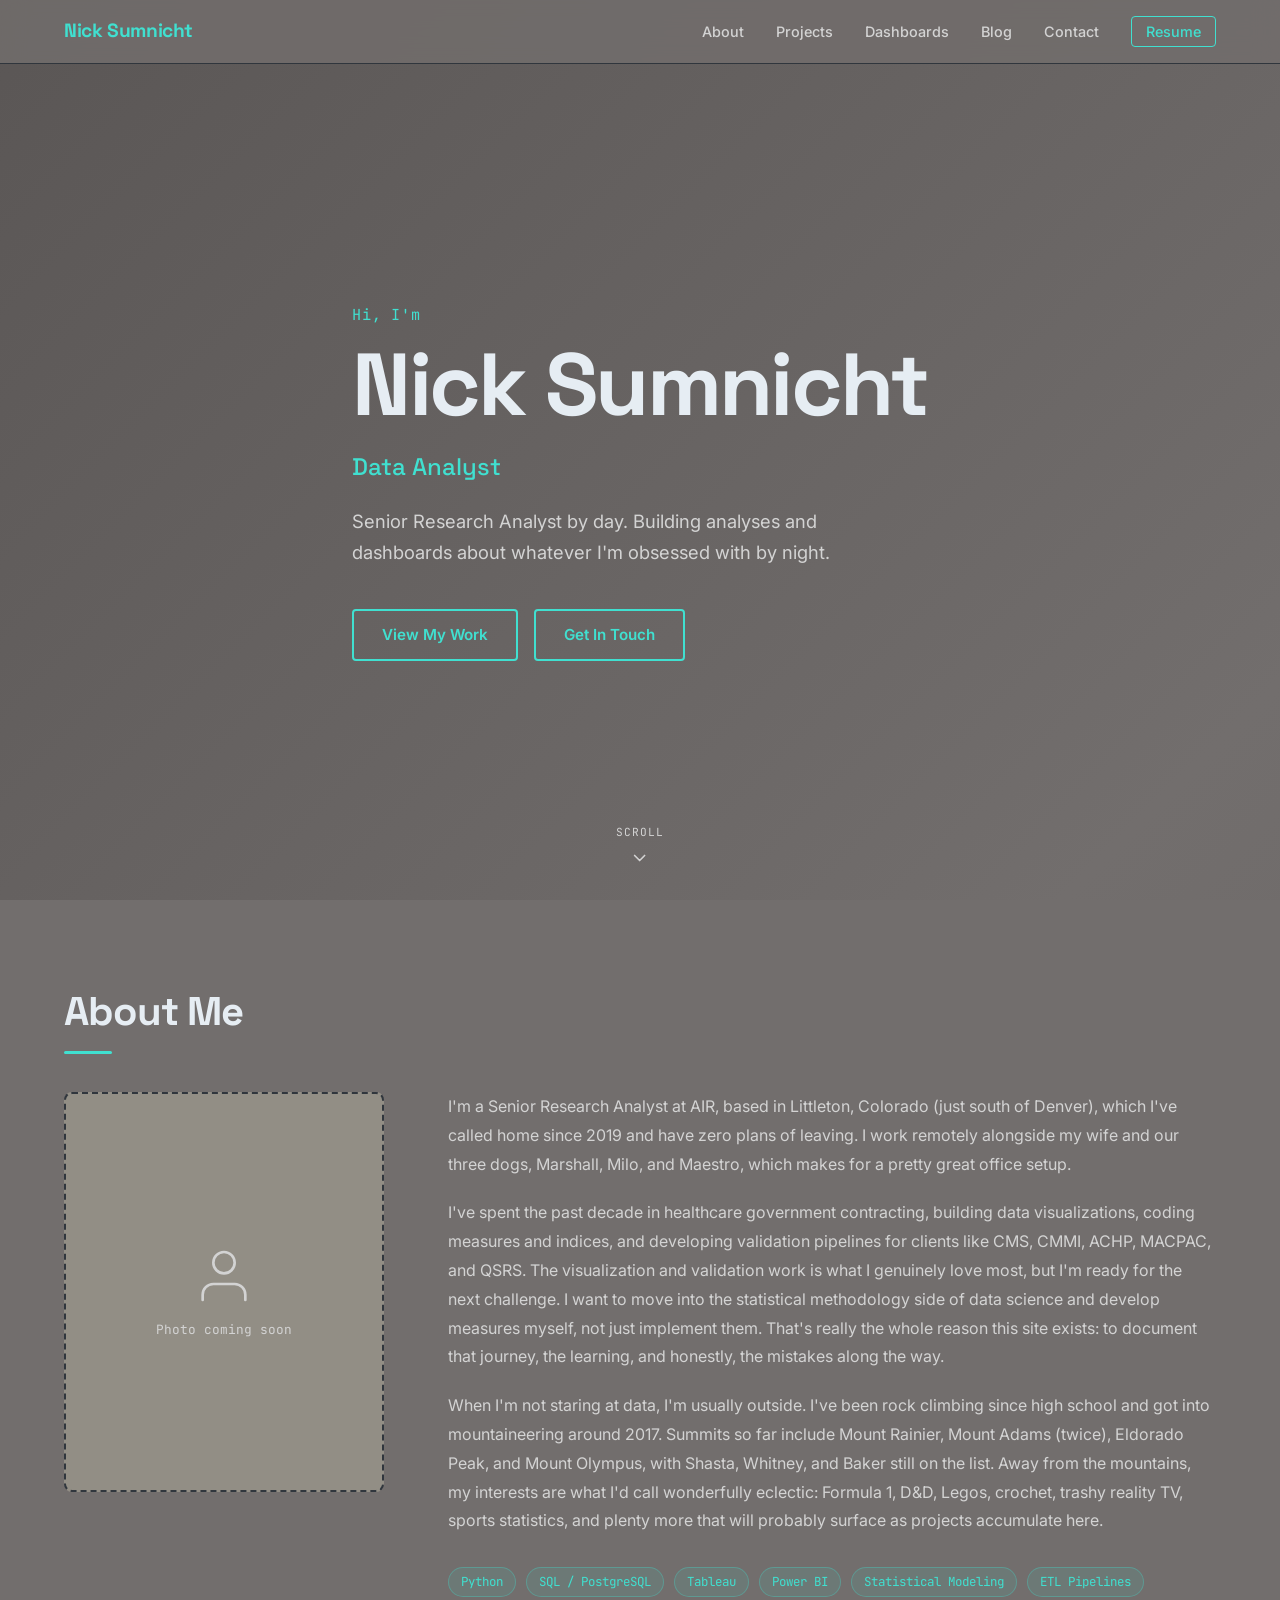
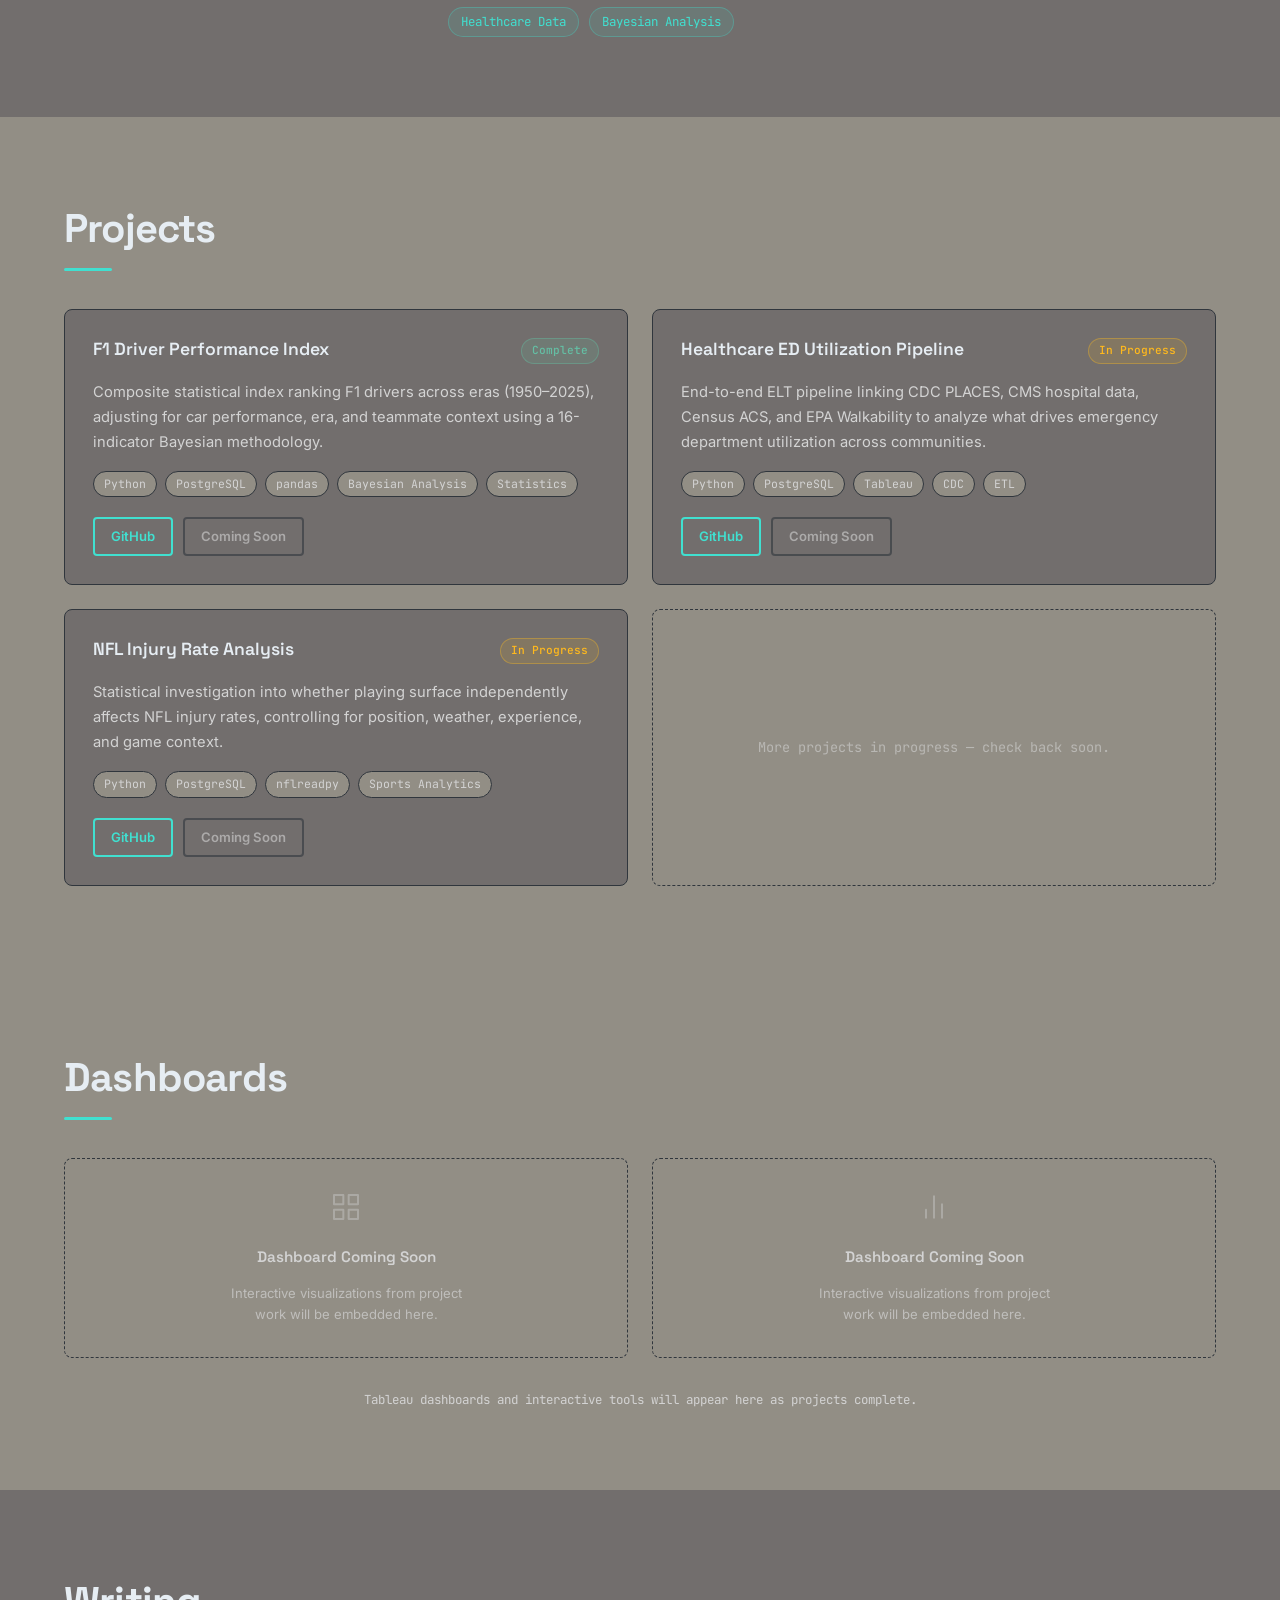
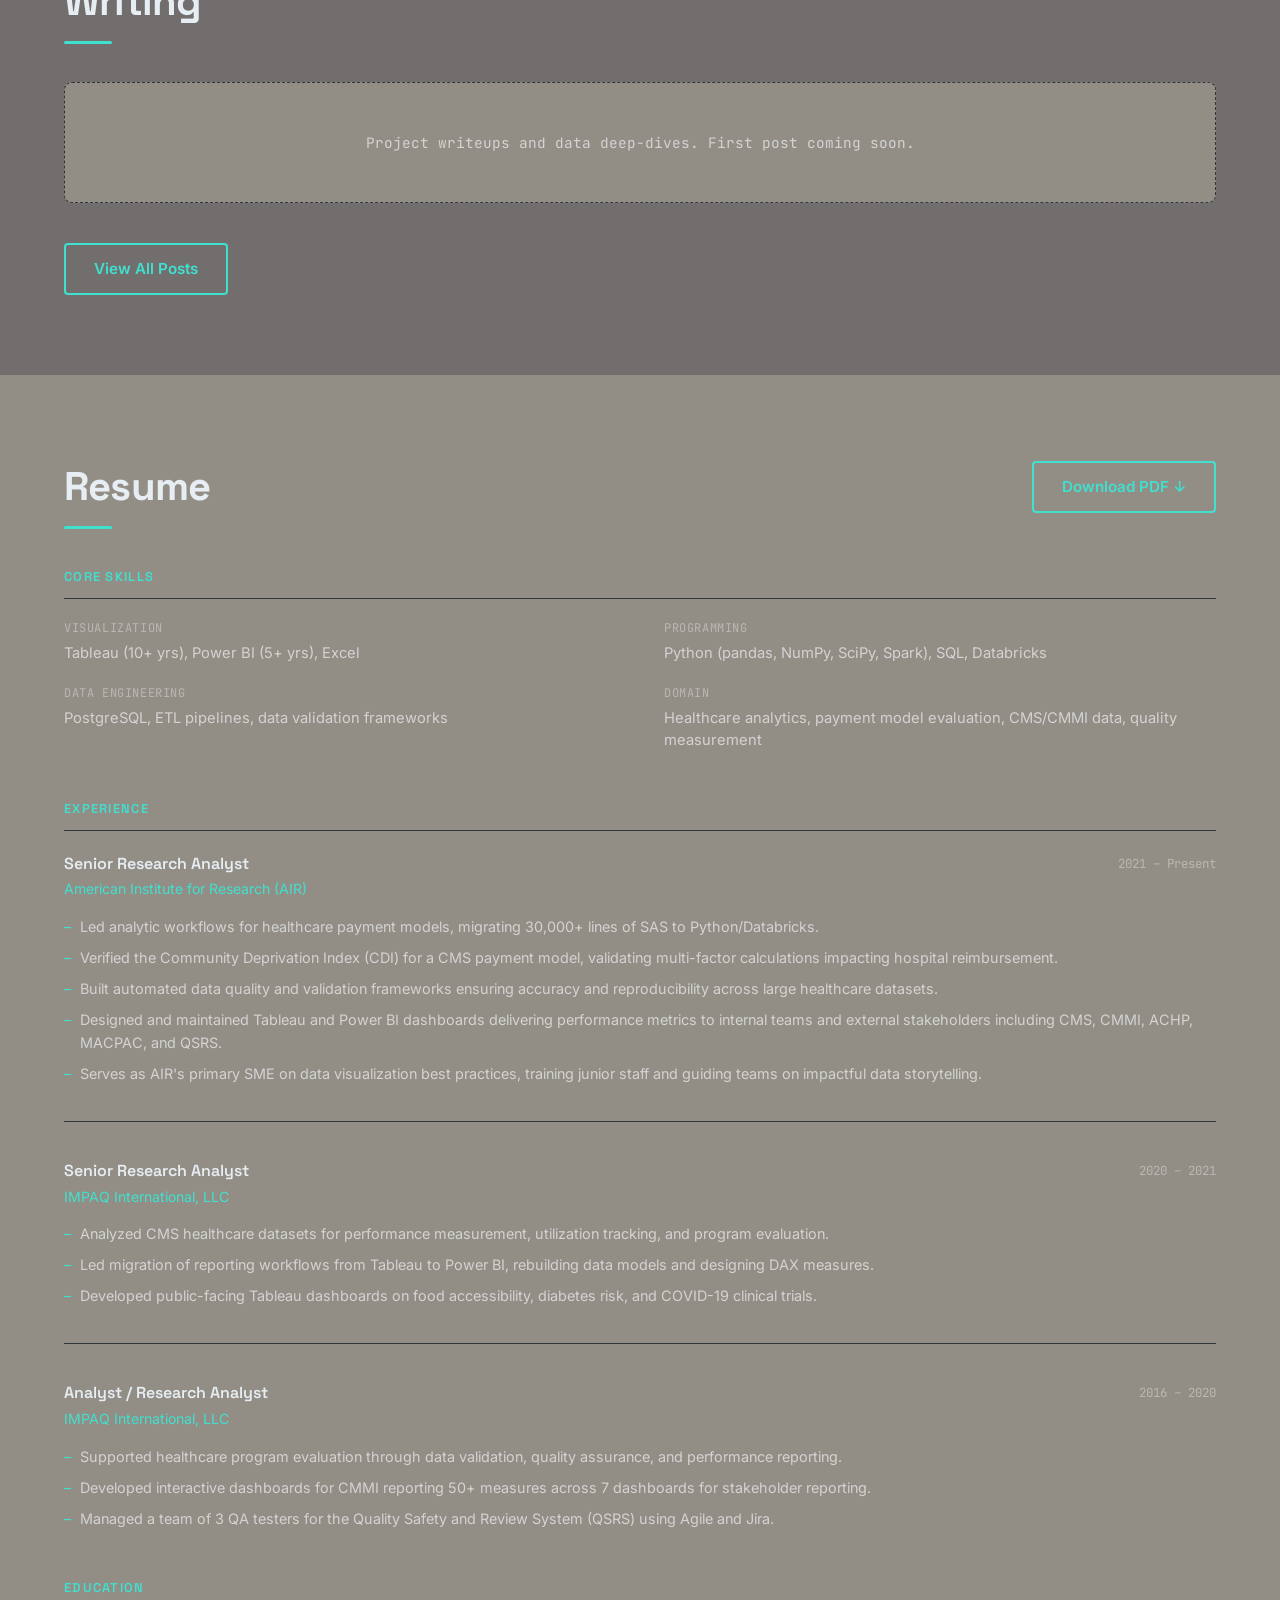
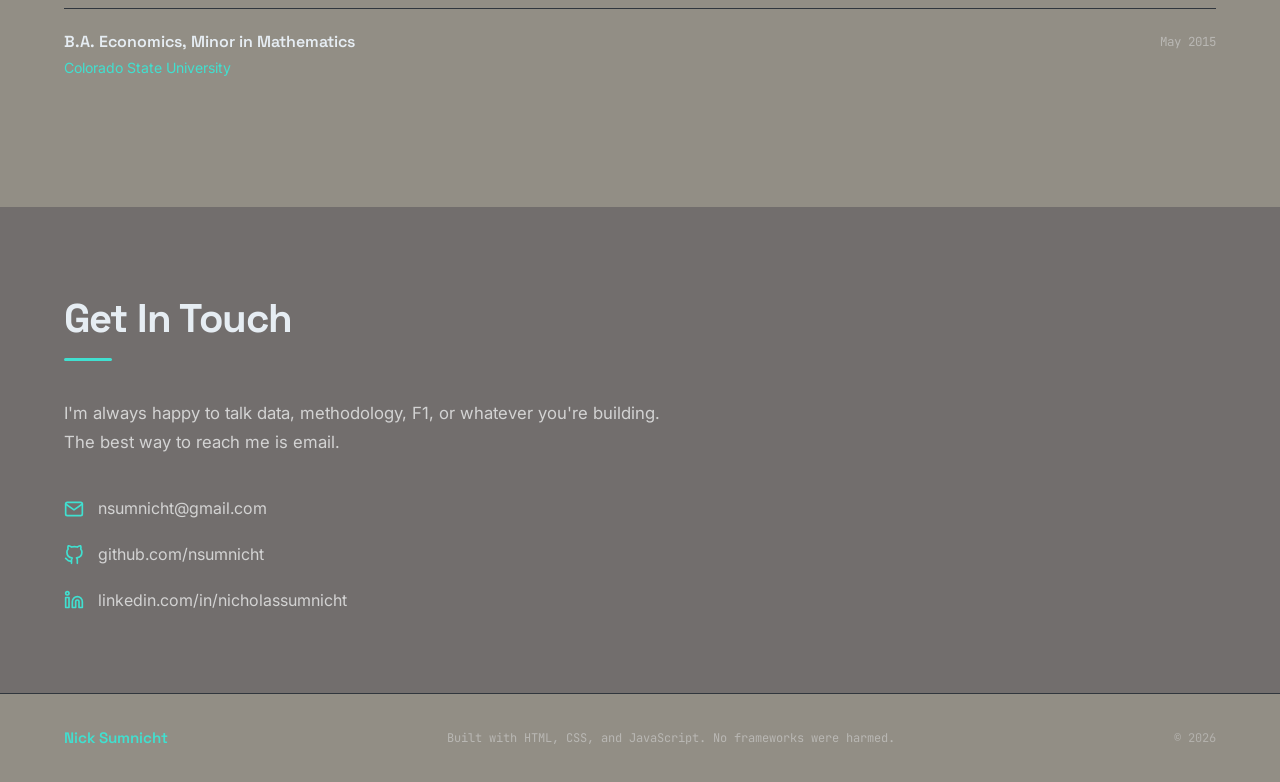
==== index.html @ 5ac9f302 "feat: initial portfolio site launch Full portfolio site with nav, hero, about, projects, dashboards," ====
<!DOCTYPE html>
<html lang="en">
<head>
  <meta charset="UTF-8" />
  <meta name="viewport" content="width=device-width, initial-scale=1.0" />
  <meta name="description" content="Nick Sumnicht — Senior Research Analyst and data enthusiast. Building analyses and dashboards about healthcare, sports, and whatever comes next." />
  <title>Nick Sumnicht</title>
  <link rel="stylesheet" href="css/style.css" />
</head>
<body>

  <!-- ============================================================
       NAVIGATION
       Fixed to the top of the screen. Stays visible as you scroll.
       On mobile, the links collapse into a hamburger menu.
       ============================================================ -->
  <nav class="nav" role="navigation" aria-label="Main navigation">
    <div class="nav__inner">

      <!-- Logo: your name, links back to top of page -->
      <a href="#" class="nav__logo">Nick Sumnicht</a>

      <!-- Desktop links (hidden on mobile, see style.css) -->
      <ul class="nav__links">
        <li><a href="#about">About</a></li>
        <li><a href="#projects">Projects</a></li>
        <li><a href="#dashboards">Dashboards</a></li>
        <li><a href="#blog">Blog</a></li>
        <li><a href="#contact">Contact</a></li>
        <li><a href="#resume" class="nav__resume-btn">Resume</a></li>
      </ul>

      <!-- Hamburger button (visible on mobile only) -->
      <button class="nav__hamburger" aria-label="Toggle menu" aria-expanded="false">
        <span></span>
        <span></span>
        <span></span>
      </button>

    </div>
  </nav>

  <!-- Mobile menu drawer (toggled by JS) -->
  <div class="nav__mobile-menu" role="menu">
    <a href="#about">About</a>
    <a href="#projects">Projects</a>
    <a href="#dashboards">Dashboards</a>
    <a href="#blog">Blog</a>
    <a href="#contact">Contact</a>
    <a href="#resume">Resume</a>
  </div>

  <!-- ============================================================
       MAIN CONTENT
       Sections will be added here one at a time after nav review.
       ============================================================ -->
  <main>

    <!-- ============================================================
         HERO SECTION
         Full viewport height. Animated gradient background.
         Name, title, tagline, two CTA buttons, scroll indicator.
         ============================================================ -->
    <section class="hero" id="hero">
      <div class="hero__bg-animation"></div>

      <div class="container hero__content">

        <!-- Eyebrow: small label above the name -->
        <p class="hero__eyebrow">Hi, I'm</p>

        <!-- Name -->
        <h1 class="hero__name">Nick Sumnicht</h1>

        <!-- Title -->
        <p class="hero__title">Data Analyst</p>

        <!-- Tagline -->
        <p class="hero__tagline">
          Senior Research Analyst by day. Building analyses and dashboards
          about whatever I'm obsessed with by night.
        </p>

        <!-- CTA Buttons -->
        <div class="hero__ctas">
          <a href="#projects" class="btn btn--primary">View My Work</a>
          <a href="#contact" class="btn btn--outline">Get In Touch</a>
        </div>

      </div>

      <!-- Scroll indicator: bouncing arrow at the bottom -->
      <a href="#about" class="hero__scroll-indicator" aria-label="Scroll to about section">
        <span class="hero__scroll-text">scroll</span>
        <svg xmlns="http://www.w3.org/2000/svg" width="20" height="20" viewBox="0 0 24 24"
             fill="none" stroke="currentColor" stroke-width="2"
             stroke-linecap="round" stroke-linejoin="round">
          <polyline points="6 9 12 15 18 9"></polyline>
        </svg>
      </a>
    </section>

    <!-- ============================================================
         ABOUT SECTION
         Two columns: photo left, text right.
         Stacks to single column on mobile.
         ============================================================ -->
    <section class="about" id="about">
      <div class="container">

        <h2 class="section-title fade-in">About Me</h2>

        <div class="about__grid">

          <!-- Photo: placeholder until real photo is provided -->
          <div class="about__photo-wrapper fade-in">
            <div class="about__photo-placeholder">
              <svg xmlns="http://www.w3.org/2000/svg" width="64" height="64" viewBox="0 0 24 24"
                   fill="none" stroke="currentColor" stroke-width="1" stroke-linecap="round" stroke-linejoin="round">
                <path d="M20 21v-2a4 4 0 0 0-4-4H8a4 4 0 0 0-4 4v2"></path>
                <circle cx="12" cy="7" r="4"></circle>
              </svg>
              <p>Photo coming soon</p>
            </div>
          </div>

          <!-- Text content -->
          <div class="about__text fade-in">
            <p>
              I'm a Senior Research Analyst at AIR, based in Littleton, Colorado (just south of Denver), which I've called home since 2019 and have zero plans of leaving. I work remotely alongside my wife and our three dogs, Marshall, Milo, and Maestro, which makes for a pretty great office setup.
            </p>
            <p>
              I've spent the past decade in healthcare government contracting, building data visualizations, coding measures and indices, and developing validation pipelines for clients like CMS, CMMI, ACHP, MACPAC, and QSRS. The visualization and validation work is what I genuinely love most, but I'm ready for the next challenge. I want to move into the statistical methodology side of data science and develop measures myself, not just implement them. That's really the whole reason this site exists: to document that journey, the learning, and honestly, the mistakes along the way.
            </p>
            <p>
              When I'm not staring at data, I'm usually outside. I've been rock climbing since high school and got into mountaineering around 2017. Summits so far include Mount Rainier, Mount Adams (twice), Eldorado Peak, and Mount Olympus, with Shasta, Whitney, and Baker still on the list. Away from the mountains, my interests are what I'd call wonderfully eclectic: Formula 1, D&amp;D, Legos, crochet, trashy reality TV, sports statistics, and plenty more that will probably surface as projects accumulate here.
            </p>

            <!-- Skill tags -->
            <div class="about__skills">
              <span class="skill-tag">Python</span>
              <span class="skill-tag">SQL / PostgreSQL</span>
              <span class="skill-tag">Tableau</span>
              <span class="skill-tag">Power BI</span>
              <span class="skill-tag">Statistical Modeling</span>
              <span class="skill-tag">ETL Pipelines</span>
              <span class="skill-tag">Healthcare Data</span>
              <span class="skill-tag">Bayesian Analysis</span>
            </div>
          </div>

        </div>
      </div>
    </section>

    <!-- ============================================================
         PROJECTS SECTION
         Card grid of current projects. Add new cards here as
         projects are completed. Status badge colors are controlled
         in style.css under .badge--complete and .badge--progress.
         ============================================================ -->
    <section class="projects" id="projects">
      <div class="container">

        <h2 class="section-title fade-in">Projects</h2>

        <div class="projects__grid">

          <!-- F1 Driver Performance Index -->
          <article class="project-card fade-in">
            <div class="project-card__header">
              <h3 class="project-card__title">F1 Driver Performance Index</h3>
              <span class="badge badge--complete">Complete</span>
            </div>
            <p class="project-card__desc">
              <!-- TODO: update this description -->
              Composite statistical index ranking F1 drivers across eras (1950–2025), adjusting for car performance, era, and teammate context using a 16-indicator Bayesian methodology.
            </p>
            <div class="project-card__tags">
              <span class="tag">Python</span>
              <span class="tag">PostgreSQL</span>
              <span class="tag">pandas</span>
              <span class="tag">Bayesian Analysis</span>
              <span class="tag">Statistics</span>
            </div>
            <div class="project-card__actions">
              <a href="https://github.com/nsumnicht" class="btn btn--outline btn--sm" target="_blank" rel="noopener">GitHub</a>
              <a href="#" class="btn btn--outline btn--sm btn--disabled">Coming Soon</a>
            </div>
          </article>

          <!-- Healthcare ED Utilization Pipeline -->
          <article class="project-card fade-in">
            <div class="project-card__header">
              <h3 class="project-card__title">Healthcare ED Utilization Pipeline</h3>
              <span class="badge badge--progress">In Progress</span>
            </div>
            <p class="project-card__desc">
              <!-- TODO: update this description -->
              End-to-end ELT pipeline linking CDC PLACES, CMS hospital data, Census ACS, and EPA Walkability to analyze what drives emergency department utilization across communities.
            </p>
            <div class="project-card__tags">
              <span class="tag">Python</span>
              <span class="tag">PostgreSQL</span>
              <span class="tag">Tableau</span>
              <span class="tag">CDC</span>
              <span class="tag">ETL</span>
            </div>
            <div class="project-card__actions">
              <a href="https://github.com/nsumnicht" class="btn btn--outline btn--sm" target="_blank" rel="noopener">GitHub</a>
              <a href="#" class="btn btn--outline btn--sm btn--disabled">Coming Soon</a>
            </div>
          </article>

          <!-- NFL Injury Rate Analysis -->
          <article class="project-card fade-in">
            <div class="project-card__header">
              <h3 class="project-card__title">NFL Injury Rate Analysis</h3>
              <span class="badge badge--progress">In Progress</span>
            </div>
            <p class="project-card__desc">
              <!-- TODO: update this description -->
              Statistical investigation into whether playing surface independently affects NFL injury rates, controlling for position, weather, experience, and game context.
            </p>
            <div class="project-card__tags">
              <span class="tag">Python</span>
              <span class="tag">PostgreSQL</span>
              <span class="tag">nflreadpy</span>
              <span class="tag">Sports Analytics</span>
            </div>
            <div class="project-card__actions">
              <a href="https://github.com/nsumnicht" class="btn btn--outline btn--sm" target="_blank" rel="noopener">GitHub</a>
              <a href="#" class="btn btn--outline btn--sm btn--disabled">Coming Soon</a>
            </div>
          </article>

          <!-- More coming soon placeholder -->
          <article class="project-card project-card--placeholder fade-in">
            <p class="project-card__placeholder-text">More projects in progress — check back soon.</p>
          </article>

        </div>
      </div>
    </section>

    <!-- ============================================================
         DASHBOARDS SECTION
         Placeholder grid for Tableau / Dash embeds. See the
         portfolio-builder command for Tableau vs Dash embed notes
         before adding any live embed code here.
         ============================================================ -->
    <section class="dashboards" id="dashboards">
      <div class="container">

        <h2 class="section-title fade-in">Dashboards</h2>

        <div class="dashboards__grid">

          <!-- Placeholder card 1 -->
          <div class="dashboard-card dashboard-card--placeholder fade-in">
            <div class="dashboard-card__icon">
              <svg xmlns="http://www.w3.org/2000/svg" width="32" height="32" viewBox="0 0 24 24"
                   fill="none" stroke="currentColor" stroke-width="1.5"
                   stroke-linecap="round" stroke-linejoin="round">
                <rect x="3" y="3" width="7" height="7"></rect>
                <rect x="14" y="3" width="7" height="7"></rect>
                <rect x="3" y="14" width="7" height="7"></rect>
                <rect x="14" y="14" width="7" height="7"></rect>
              </svg>
            </div>
            <p class="dashboard-card__title">Dashboard Coming Soon</p>
            <p class="dashboard-card__desc">Interactive visualizations from project work will be embedded here.</p>
          </div>

          <!-- Placeholder card 2 -->
          <div class="dashboard-card dashboard-card--placeholder fade-in">
            <div class="dashboard-card__icon">
              <svg xmlns="http://www.w3.org/2000/svg" width="32" height="32" viewBox="0 0 24 24"
                   fill="none" stroke="currentColor" stroke-width="1.5"
                   stroke-linecap="round" stroke-linejoin="round">
                <line x1="18" y1="20" x2="18" y2="10"></line>
                <line x1="12" y1="20" x2="12" y2="4"></line>
                <line x1="6" y1="20" x2="6" y2="14"></line>
              </svg>
            </div>
            <p class="dashboard-card__title">Dashboard Coming Soon</p>
            <p class="dashboard-card__desc">Interactive visualizations from project work will be embedded here.</p>
          </div>

        </div>

        <p class="dashboards__note fade-in">
          Tableau dashboards and interactive tools will appear here as projects complete.
        </p>

      </div>
    </section>

    <!-- ============================================================
         BLOG SECTION
         Preview of 3 most recent posts. Full listing lives in
         blog.html. Add new post preview cards here and in blog.html
         when a new post is published.
         ============================================================ -->
    <section class="blog" id="blog">
      <div class="container">

        <h2 class="section-title fade-in">Writing</h2>

        <!-- No posts yet: coming soon state -->
        <div class="blog__coming-soon fade-in">
          <p class="blog__coming-soon-text">
            Project writeups and data deep-dives. First post coming soon.
          </p>
        </div>

        <!-- TODO: when posts exist, replace the coming-soon block above
             with a .blog__grid of .blog-card elements (see blog.html for structure) -->

        <div class="blog__footer fade-in">
          <a href="blog.html" class="btn btn--outline">View All Posts</a>
        </div>

      </div>
    </section>

    <!-- ============================================================
         RESUME SECTION
         HTML summary of resume for quick scanning. Full PDF lives at
         assets/resume/nick_sumnicht_resume.pdf — drop it there to
         activate the download button.
         ============================================================ -->
    <section class="resume" id="resume">
      <div class="container">

        <div class="resume__header fade-in">
          <h2 class="section-title">Resume</h2>
          <a href="assets/resume/nick_sumnicht_resume.pdf" class="btn btn--outline" target="_blank" rel="noopener">
            Download PDF ↓
          </a>
        </div>

        <!-- Skills -->
        <div class="resume__block fade-in">
          <h3 class="resume__block-title">Core Skills</h3>
          <div class="resume__skills-grid">
            <div class="resume__skill-group">
              <p class="resume__skill-label">Visualization</p>
              <p class="resume__skill-value">Tableau (10+ yrs), Power BI (5+ yrs), Excel</p>
            </div>
            <div class="resume__skill-group">
              <p class="resume__skill-label">Programming</p>
              <p class="resume__skill-value">Python (pandas, NumPy, SciPy, Spark), SQL, Databricks</p>
            </div>
            <div class="resume__skill-group">
              <p class="resume__skill-label">Data Engineering</p>
              <p class="resume__skill-value">PostgreSQL, ETL pipelines, data validation frameworks</p>
            </div>
            <div class="resume__skill-group">
              <p class="resume__skill-label">Domain</p>
              <p class="resume__skill-value">Healthcare analytics, payment model evaluation, CMS/CMMI data, quality measurement</p>
            </div>
          </div>
        </div>

        <!-- Experience -->
        <div class="resume__block fade-in">
          <h3 class="resume__block-title">Experience</h3>

          <div class="resume__job">
            <div class="resume__job-header">
              <div>
                <p class="resume__job-title">Senior Research Analyst</p>
                <p class="resume__job-company">American Institute for Research (AIR)</p>
              </div>
              <span class="resume__job-date">2021 – Present</span>
            </div>
            <ul class="resume__job-bullets">
              <li>Led analytic workflows for healthcare payment models, migrating 30,000+ lines of SAS to Python/Databricks.</li>
              <li>Verified the Community Deprivation Index (CDI) for a CMS payment model, validating multi-factor calculations impacting hospital reimbursement.</li>
              <li>Built automated data quality and validation frameworks ensuring accuracy and reproducibility across large healthcare datasets.</li>
              <li>Designed and maintained Tableau and Power BI dashboards delivering performance metrics to internal teams and external stakeholders including CMS, CMMI, ACHP, MACPAC, and QSRS.</li>
              <li>Serves as AIR's primary SME on data visualization best practices, training junior staff and guiding teams on impactful data storytelling.</li>
            </ul>
          </div>

          <div class="resume__job">
            <div class="resume__job-header">
              <div>
                <p class="resume__job-title">Senior Research Analyst</p>
                <p class="resume__job-company">IMPAQ International, LLC</p>
              </div>
              <span class="resume__job-date">2020 – 2021</span>
            </div>
            <ul class="resume__job-bullets">
              <li>Analyzed CMS healthcare datasets for performance measurement, utilization tracking, and program evaluation.</li>
              <li>Led migration of reporting workflows from Tableau to Power BI, rebuilding data models and designing DAX measures.</li>
              <li>Developed public-facing Tableau dashboards on food accessibility, diabetes risk, and COVID-19 clinical trials.</li>
            </ul>
          </div>

          <div class="resume__job">
            <div class="resume__job-header">
              <div>
                <p class="resume__job-title">Analyst / Research Analyst</p>
                <p class="resume__job-company">IMPAQ International, LLC</p>
              </div>
              <span class="resume__job-date">2016 – 2020</span>
            </div>
            <ul class="resume__job-bullets">
              <li>Supported healthcare program evaluation through data validation, quality assurance, and performance reporting.</li>
              <li>Developed interactive dashboards for CMMI reporting 50+ measures across 7 dashboards for stakeholder reporting.</li>
              <li>Managed a team of 3 QA testers for the Quality Safety and Review System (QSRS) using Agile and Jira.</li>
            </ul>
          </div>

        </div>

        <!-- Education -->
        <div class="resume__block fade-in">
          <h3 class="resume__block-title">Education</h3>
          <div class="resume__job-header">
            <div>
              <p class="resume__job-title">B.A. Economics, Minor in Mathematics</p>
              <p class="resume__job-company">Colorado State University</p>
            </div>
            <span class="resume__job-date">May 2015</span>
          </div>
        </div>

      </div>
    </section>

    <!-- ============================================================
         CONTACT SECTION
         Static — no form. Just email, GitHub, LinkedIn links.
         Edit the mailto and href values here to update links.
         ============================================================ -->
    <section class="contact" id="contact">
      <div class="container">

        <h2 class="section-title fade-in">Get In Touch</h2>

        <div class="contact__inner fade-in">
          <p class="contact__intro">
            I'm always happy to talk data, methodology, F1, or whatever you're building.
            The best way to reach me is email.
          </p>

          <div class="contact__links">

            <a href="mailto:nsumnicht@gmail.com" class="contact__link">
              <svg xmlns="http://www.w3.org/2000/svg" width="20" height="20" viewBox="0 0 24 24"
                   fill="none" stroke="currentColor" stroke-width="2"
                   stroke-linecap="round" stroke-linejoin="round">
                <path d="M4 4h16c1.1 0 2 .9 2 2v12c0 1.1-.9 2-2 2H4c-1.1 0-2-.9-2-2V6c0-1.1.9-2 2-2z"></path>
                <polyline points="22,6 12,13 2,6"></polyline>
              </svg>
              nsumnicht@gmail.com
            </a>

            <a href="https://github.com/nsumnicht" class="contact__link" target="_blank" rel="noopener">
              <svg xmlns="http://www.w3.org/2000/svg" width="20" height="20" viewBox="0 0 24 24"
                   fill="none" stroke="currentColor" stroke-width="2"
                   stroke-linecap="round" stroke-linejoin="round">
                <path d="M9 19c-5 1.5-5-2.5-7-3m14 6v-3.87a3.37 3.37 0 0 0-.94-2.61c3.14-.35 6.44-1.54 6.44-7A5.44 5.44 0 0 0 20 4.77 5.07 5.07 0 0 0 19.91 1S18.73.65 16 2.48a13.38 13.38 0 0 0-7 0C6.27.65 5.09 1 5.09 1A5.07 5.07 0 0 0 5 4.77a5.44 5.44 0 0 0-1.5 3.78c0 5.42 3.3 6.61 6.44 7A3.37 3.37 0 0 0 9 18.13V22"></path>
              </svg>
              github.com/nsumnicht
            </a>

            <a href="https://linkedin.com/in/nicholassumnicht" class="contact__link" target="_blank" rel="noopener">
              <svg xmlns="http://www.w3.org/2000/svg" width="20" height="20" viewBox="0 0 24 24"
                   fill="none" stroke="currentColor" stroke-width="2"
                   stroke-linecap="round" stroke-linejoin="round">
                <path d="M16 8a6 6 0 0 1 6 6v7h-4v-7a2 2 0 0 0-2-2 2 2 0 0 0-2 2v7h-4v-7a6 6 0 0 1 6-6z"></path>
                <rect x="2" y="9" width="4" height="12"></rect>
                <circle cx="4" cy="4" r="2"></circle>
              </svg>
              linkedin.com/in/nicholassumnicht
            </a>

          </div>
        </div>

      </div>
    </section>

    <!-- ============================================================
         FOOTER
         Minimal. Name, year, personality. No section ID needed.
         ============================================================ -->
    <footer class="footer">
      <div class="container footer__inner">
        <p class="footer__name">Nick Sumnicht</p>
        <p class="footer__note">Built with HTML, CSS, and JavaScript. No frameworks were harmed.</p>
        <p class="footer__copy">&copy; <span id="footer-year"></span></p>
      </div>
    </footer>

  </main>

  <script src="js/script.js"></script>
</body>
</html>
---- css/style.css ----
/* ============================================================
   DESIGN SYSTEM — Nick Sumnicht Portfolio
   All colors, fonts, spacing defined here as CSS variables.
   Reference these variables everywhere else — never hardcode
   a color or size directly in HTML or other CSS blocks.
   ============================================================ */

/* --- Google Fonts --- */
@import url('https://fonts.googleapis.com/css2?family=Inter:wght@400;500;600;700&family=Space+Grotesk:wght@500;700&family=JetBrains+Mono:wght@400;500&display=swap');

/* --- CSS Custom Properties (variables) --- */
:root {
  /* Colors */
  --bg-primary:    #726E6D;
  --bg-secondary:  #928E85;
  --bg-tertiary:   #9D9490;
  --accent:        #40e0d0;
  --accent-green:  #64bfa4;
  --accent-orange: #ffb91d;
  --text-primary:  #e6edf3;
  --text-secondary:#D3D3D3;
  --border:        #30363d;

  /* Typography */
  --font-heading: 'Space Grotesk', 'Inter', sans-serif;
  --font-body:    'Inter', sans-serif;
  --font-mono:    'JetBrains Mono', 'Fira Code', monospace;
  --font-size-base: 16px;
  --line-height-base: 1.6;

  /* Spacing */
  --section-padding-desktop: 80px;
  --section-padding-mobile:  40px;
  --container-max: 1200px;
  --card-gap: 24px;
  --radius-card: 8px;
  --radius-btn:  4px;

  /* Transitions */
  --transition: 200ms ease;
  --transition-slow: 300ms ease;

  /* Nav height — used to offset anchor scroll targets */
  --nav-height: 64px;
}

/* ============================================================
   RESET & BASE
   ============================================================ */

*, *::before, *::after {
  box-sizing: border-box;
  margin: 0;
  padding: 0;
}

html {
  font-size: var(--font-size-base);
  scroll-behavior: smooth;
  /* Offset anchor links so they don't hide behind fixed nav */
  scroll-padding-top: var(--nav-height);
}

body {
  font-family: var(--font-body);
  font-size: 1rem;
  line-height: var(--line-height-base);
  color: var(--text-primary);
  background-color: var(--bg-primary);
}

a {
  color: var(--accent);
  text-decoration: none;
  transition: color var(--transition);
}

a:hover {
  color: var(--text-primary);
}

img {
  max-width: 100%;
  display: block;
}

ul {
  list-style: none;
}

/* ============================================================
   UTILITY CLASSES
   ============================================================ */

.container {
  max-width: var(--container-max);
  margin: 0 auto;
  padding: 0 24px;
}

/* ============================================================
   NAVIGATION
   ============================================================ */

.nav {
  position: fixed;
  top: 0;
  left: 0;
  right: 0;
  height: var(--nav-height);
  background-color: rgba(114, 110, 109, 0.85); /* --bg-primary at 85% */
  backdrop-filter: blur(12px);
  -webkit-backdrop-filter: blur(12px);
  border-bottom: 1px solid var(--border);
  z-index: 1000;
  transition: background-color var(--transition-slow);
}

.nav__inner {
  display: flex;
  align-items: center;
  justify-content: space-between;
  height: 100%;
  max-width: var(--container-max);
  margin: 0 auto;
  padding: 0 24px;
}

/* Logo / name on the left */
.nav__logo {
  font-family: var(--font-heading);
  font-size: 1.2rem;
  font-weight: 700;
  color: var(--accent);
  letter-spacing: -0.02em;
  transition: opacity var(--transition);
}

.nav__logo:hover {
  color: var(--accent);
  opacity: 0.8;
}

/* Links on the right */
.nav__links {
  display: flex;
  align-items: center;
  gap: 32px;
}

.nav__links a {
  font-size: 0.9rem;
  font-weight: 500;
  color: var(--text-secondary);
  transition: color var(--transition);
  position: relative;
}

/* Underline indicator for active/hover states */
.nav__links a::after {
  content: '';
  position: absolute;
  bottom: -4px;
  left: 0;
  right: 0;
  height: 2px;
  background-color: var(--accent);
  transform: scaleX(0);
  transform-origin: left;
  transition: transform var(--transition);
}

.nav__links a:hover,
.nav__links a.active {
  color: var(--text-primary);
}

.nav__links a:hover::after,
.nav__links a.active::after {
  transform: scaleX(1);
}

/* Resume link styled as a pill button */
.nav__links .nav__resume-btn {
  border: 1px solid var(--accent);
  color: var(--accent);
  padding: 6px 14px;
  border-radius: var(--radius-btn);
}

.nav__links .nav__resume-btn::after {
  display: none; /* no underline on the button */
}

.nav__links .nav__resume-btn:hover {
  background-color: var(--accent);
  color: var(--bg-primary);
}

/* --- Hamburger (mobile) --- */
.nav__hamburger {
  display: none;
  flex-direction: column;
  justify-content: center;
  gap: 5px;
  width: 28px;
  height: 28px;
  cursor: pointer;
  background: none;
  border: none;
  padding: 0;
}

.nav__hamburger span {
  display: block;
  height: 2px;
  background-color: var(--text-primary);
  border-radius: 2px;
  transition: transform var(--transition), opacity var(--transition);
}

/* Animate hamburger → X when menu is open */
.nav__hamburger.open span:nth-child(1) {
  transform: translateY(7px) rotate(45deg);
}
.nav__hamburger.open span:nth-child(2) {
  opacity: 0;
}
.nav__hamburger.open span:nth-child(3) {
  transform: translateY(-7px) rotate(-45deg);
}

/* --- Mobile menu drawer --- */
.nav__mobile-menu {
  display: none;
  position: fixed;
  top: var(--nav-height);
  left: 0;
  right: 0;
  background-color: var(--bg-secondary);
  border-bottom: 1px solid var(--border);
  padding: 24px;
  flex-direction: column;
  gap: 20px;
  z-index: 999;
}

.nav__mobile-menu.open {
  display: flex;
}

.nav__mobile-menu a {
  font-size: 1.1rem;
  font-weight: 500;
  color: var(--text-secondary);
  padding: 8px 0;
  border-bottom: 1px solid var(--border);
}

.nav__mobile-menu a:last-child {
  border-bottom: none;
}

.nav__mobile-menu a:hover {
  color: var(--accent);
}

/* ============================================================
   BUTTONS — Reusable across the whole site
   ============================================================ */

.btn {
  display: inline-block;
  padding: 12px 28px;
  border-radius: var(--radius-btn);
  font-family: var(--font-body);
  font-size: 0.95rem;
  font-weight: 600;
  cursor: pointer;
  transition: all var(--transition);
  border: 2px solid transparent;
  text-align: center;
}

/* Both buttons: teal border + text, solid teal fill on hover */
.btn--primary,
.btn--outline {
  background-color: transparent;
  color: var(--accent);
  border-color: var(--accent);
}

.btn--primary:hover,
.btn--outline:hover {
  background-color: var(--accent);
  color: var(--bg-primary);
  border-color: var(--accent);
}

/* ============================================================
   HERO SECTION
   ============================================================ */

.hero {
  position: relative;
  min-height: 100vh;
  display: flex;
  align-items: center;
  overflow: hidden; /* keeps animated bg from bleeding out */
}

/* Animated gradient background
   Two keyframe stops slowly shift — creates a living,
   breathing background without being distracting */
.hero__bg-animation {
  position: absolute;
  inset: 0; /* shorthand for top/right/bottom/left: 0 */
  background: linear-gradient(
    135deg,
    #5a5655 0%,
    #726E6D 30%,
    #635e5d 60%,
    #4a4746 100%
  );
  background-size: 300% 300%;
  animation: gradientShift 12s ease infinite;
  z-index: 0;
}

@keyframes gradientShift {
  0%   { background-position: 0% 50%; }
  50%  { background-position: 100% 50%; }
  100% { background-position: 0% 50%; }
}

/* Content sits above the animated background */
.hero__content {
  position: relative;
  z-index: 1;
  padding-top: var(--nav-height); /* push content below fixed nav */
}

.hero__eyebrow {
  font-family: var(--font-mono);
  font-size: 0.95rem;
  color: var(--accent);
  margin-bottom: 12px;
  letter-spacing: 0.05em;
}

.hero__name {
  font-family: var(--font-heading);
  font-size: clamp(2.8rem, 7vw, 5.5rem); /* clamp: scales between min/max based on viewport */
  font-weight: 700;
  color: var(--text-primary);
  line-height: 1.05;
  letter-spacing: -0.03em;
  margin-bottom: 16px;
}

.hero__title {
  font-family: var(--font-heading);
  font-size: clamp(1.1rem, 2.5vw, 1.5rem);
  font-weight: 500;
  color: var(--accent);
  margin-bottom: 20px;
}

.hero__tagline {
  font-size: clamp(1rem, 1.8vw, 1.15rem);
  color: var(--text-secondary);
  max-width: 560px;
  line-height: 1.7;
  margin-bottom: 40px;
}

.hero__ctas {
  display: flex;
  gap: 16px;
  flex-wrap: wrap; /* buttons stack on very small screens */
}

/* Scroll indicator at bottom center */
.hero__scroll-indicator {
  position: absolute;
  bottom: 32px;
  left: 50%;
  transform: translateX(-50%);
  z-index: 1;
  display: flex;
  flex-direction: column;
  align-items: center;
  gap: 6px;
  color: var(--text-secondary);
  font-family: var(--font-mono);
  font-size: 0.7rem;
  letter-spacing: 0.1em;
  text-transform: uppercase;
  transition: color var(--transition);
  animation: scrollBounce 2s ease-in-out infinite;
}

.hero__scroll-indicator:hover {
  color: var(--accent);
}

@keyframes scrollBounce {
  0%, 100% { transform: translateX(-50%) translateY(0); }
  50%       { transform: translateX(-50%) translateY(6px); }
}

/* ============================================================
   SECTION TITLES — shared across all sections
   ============================================================ */

.section-title {
  font-family: var(--font-heading);
  font-size: clamp(1.8rem, 4vw, 2.5rem);
  font-weight: 700;
  color: var(--text-primary);
  margin-bottom: 48px;
  letter-spacing: -0.02em;
  position: relative;
  display: inline-block;
}

/* Teal underline accent on section titles */
.section-title::after {
  content: '';
  position: absolute;
  bottom: -10px;
  left: 0;
  width: 48px;
  height: 3px;
  background-color: var(--accent);
  border-radius: 2px;
}

/* ============================================================
   ABOUT SECTION
   ============================================================ */

.about {
  padding: var(--section-padding-desktop) 0;
}

/* Two-column grid: photo left, text right */
.about__grid {
  display: grid;
  grid-template-columns: 320px 1fr;
  gap: 64px;
  align-items: start;
}

/* Photo container */
.about__photo-wrapper {
  position: sticky;
  top: calc(var(--nav-height) + 24px); /* sticks below the nav as you scroll */
}

.about__photo-placeholder {
  width: 100%;
  aspect-ratio: 4 / 5; /* portrait ratio */
  background-color: var(--bg-secondary);
  border-radius: var(--radius-card);
  border: 2px dashed var(--border);
  display: flex;
  flex-direction: column;
  align-items: center;
  justify-content: center;
  gap: 12px;
  color: var(--text-secondary);
  font-family: var(--font-mono);
  font-size: 0.8rem;
}

/* When a real photo is added, swap in an <img> with this class */
.about__photo {
  width: 100%;
  aspect-ratio: 4 / 5;
  object-fit: cover;
  border-radius: var(--radius-card);
}

/* Text paragraphs */
.about__text p {
  color: var(--text-secondary);
  margin-bottom: 20px;
  font-size: 1rem;
  line-height: 1.8;
}

.about__text p:last-of-type {
  margin-bottom: 32px;
}

/* Skill tags row */
.about__skills {
  display: flex;
  flex-wrap: wrap;
  gap: 10px;
}

.skill-tag {
  font-family: var(--font-mono);
  font-size: 0.78rem;
  color: var(--accent);
  background-color: rgba(64, 224, 208, 0.1); /* teal at 10% opacity */
  border: 1px solid rgba(64, 224, 208, 0.3);
  padding: 4px 12px;
  border-radius: 20px; /* pill shape */
}

/* ============================================================
   PROJECTS SECTION
   ============================================================ */

.projects {
  padding: var(--section-padding-desktop) 0;
  background-color: var(--bg-secondary); /* slightly lighter than hero/about */
}

/* 2-column grid, collapses to 1 on mobile */
.projects__grid {
  display: grid;
  grid-template-columns: repeat(2, 1fr);
  gap: var(--card-gap);
}

/* Individual project card */
.project-card {
  background-color: var(--bg-primary);
  border: 1px solid var(--border);
  border-radius: var(--radius-card);
  padding: 28px;
  display: flex;
  flex-direction: column;
  gap: 16px;
  transition: transform var(--transition), box-shadow var(--transition), border-color var(--transition);
}

.project-card:hover {
  transform: translateY(-4px);
  box-shadow: 0 12px 32px rgba(0, 0, 0, 0.25);
  border-color: var(--accent);
}

.project-card__header {
  display: flex;
  align-items: flex-start;
  justify-content: space-between;
  gap: 12px;
}

.project-card__title {
  font-family: var(--font-heading);
  font-size: 1.1rem;
  font-weight: 600;
  color: var(--text-primary);
  line-height: 1.3;
}

.project-card__desc {
  color: var(--text-secondary);
  font-size: 0.92rem;
  line-height: 1.7;
  flex: 1; /* pushes tags + buttons to the bottom */
}

/* Tech stack tags */
.project-card__tags {
  display: flex;
  flex-wrap: wrap;
  gap: 8px;
}

.tag {
  font-family: var(--font-mono);
  font-size: 0.72rem;
  color: var(--text-secondary);
  background-color: var(--bg-secondary);
  padding: 3px 10px;
  border-radius: 20px;
  border: 1px solid var(--border);
}

/* Action buttons row */
.project-card__actions {
  display: flex;
  gap: 10px;
  margin-top: 4px;
}

/* Small button variant for cards */
.btn--sm {
  padding: 7px 16px;
  font-size: 0.82rem;
}

/* Greyed-out "Coming Soon" button state */
.btn--disabled {
  border-color: var(--border);
  color: var(--text-secondary);
  pointer-events: none; /* not clickable */
  opacity: 0.6;
}

/* Status badges */
.badge {
  font-family: var(--font-mono);
  font-size: 0.7rem;
  font-weight: 500;
  padding: 3px 10px;
  border-radius: 20px;
  white-space: nowrap;
  flex-shrink: 0;
}

.badge--complete {
  background-color: rgba(100, 191, 164, 0.15);
  color: var(--accent-green);
  border: 1px solid rgba(100, 191, 164, 0.4);
}

.badge--progress {
  background-color: rgba(255, 185, 29, 0.12);
  color: var(--accent-orange);
  border: 1px solid rgba(255, 185, 29, 0.35);
}

/* "More coming soon" placeholder card */
.project-card--placeholder {
  border-style: dashed;
  background-color: transparent;
  align-items: center;
  justify-content: center;
  min-height: 180px;
}

.project-card--placeholder:hover {
  transform: none;
  box-shadow: none;
  border-color: var(--border);
}

.project-card__placeholder-text {
  color: var(--text-secondary);
  font-family: var(--font-mono);
  font-size: 0.85rem;
  text-align: center;
  opacity: 0.6;
}

@media (max-width: 768px) {
  .projects__grid {
    grid-template-columns: 1fr;
  }

  .projects {
    padding: var(--section-padding-mobile) 0;
  }
}

/* ============================================================
   BLOG SECTION
   ============================================================ */

.blog {
  padding: var(--section-padding-desktop) 0;
}

.blog__coming-soon {
  background-color: var(--bg-secondary);
  border: 1px dashed var(--border);
  border-radius: var(--radius-card);
  padding: 48px 24px;
  text-align: center;
  margin-bottom: 32px;
}

.blog__coming-soon-text {
  color: var(--text-secondary);
  font-family: var(--font-mono);
  font-size: 0.9rem;
}

.blog__footer {
  margin-top: 40px;
}

/* Blog card styles (used when posts exist — see blog.html) */
.blog__grid {
  display: grid;
  grid-template-columns: repeat(3, 1fr);
  gap: var(--card-gap);
  margin-bottom: 40px;
}

.blog-card {
  background-color: var(--bg-secondary);
  border: 1px solid var(--border);
  border-radius: var(--radius-card);
  padding: 24px;
  display: flex;
  flex-direction: column;
  gap: 12px;
  transition: transform var(--transition), border-color var(--transition);
}

.blog-card:hover {
  transform: translateY(-4px);
  border-color: var(--accent);
}

.blog-card__category {
  font-family: var(--font-mono);
  font-size: 0.72rem;
  color: var(--accent);
  text-transform: uppercase;
  letter-spacing: 0.05em;
}

.blog-card__title {
  font-family: var(--font-heading);
  font-size: 1rem;
  font-weight: 600;
  color: var(--text-primary);
  line-height: 1.4;
}

.blog-card__excerpt {
  font-size: 0.88rem;
  color: var(--text-secondary);
  line-height: 1.6;
  flex: 1;
}

.blog-card__meta {
  font-family: var(--font-mono);
  font-size: 0.75rem;
  color: var(--text-secondary);
  opacity: 0.7;
}

.blog-card__link {
  font-size: 0.85rem;
  font-weight: 500;
  color: var(--accent);
}

/* ============================================================
   DASHBOARDS SECTION
   ============================================================ */

.dashboards {
  padding: var(--section-padding-desktop) 0;
  background-color: var(--bg-secondary);
}

.dashboards__grid {
  display: grid;
  grid-template-columns: repeat(2, 1fr);
  gap: var(--card-gap);
  margin-bottom: 32px;
}

.dashboard-card {
  background-color: var(--bg-primary);
  border: 1px solid var(--border);
  border-radius: var(--radius-card);
  padding: 28px;
}

.dashboard-card--placeholder {
  border-style: dashed;
  background-color: transparent;
  display: flex;
  flex-direction: column;
  align-items: center;
  justify-content: center;
  gap: 14px;
  min-height: 200px;
  text-align: center;
}

.dashboard-card__icon {
  color: var(--text-secondary);
  opacity: 0.4;
}

.dashboard-card__title {
  font-family: var(--font-heading);
  font-size: 0.95rem;
  font-weight: 600;
  color: var(--text-secondary);
}

.dashboard-card__desc {
  font-size: 0.82rem;
  color: var(--text-secondary);
  opacity: 0.7;
  max-width: 260px;
}

.dashboards__note {
  font-family: var(--font-mono);
  font-size: 0.78rem;
  color: var(--text-secondary);
  opacity: 0.6;
  text-align: center;
}

@media (max-width: 768px) {
  .blog { padding: var(--section-padding-mobile) 0; }
  .blog__grid { grid-template-columns: 1fr; }
  .dashboards { padding: var(--section-padding-mobile) 0; }
  .dashboards__grid { grid-template-columns: 1fr; }
}

/* ============================================================
   FADE-IN ANIMATION
   Add class="fade-in" to any element. JS triggers "visible"
   when it enters the viewport.
   ============================================================ */

.fade-in {
  opacity: 0;
  transform: translateY(20px);
  transition: opacity var(--transition-slow), transform var(--transition-slow);
}

.fade-in.visible {
  opacity: 1;
  transform: translateY(0);
}

/* ============================================================
   RESPONSIVE — Mobile breakpoint at 768px
   ============================================================ */

/* ============================================================
   BLOG PAGE (blog.html)
   ============================================================ */

.blog-page {
  padding: calc(var(--nav-height) + 60px) 0 var(--section-padding-desktop);
  min-height: 80vh;
}

.blog-page__header {
  margin-bottom: 56px;
}

.blog-page__title {
  font-family: var(--font-heading);
  font-size: clamp(2rem, 5vw, 3rem);
  font-weight: 700;
  color: var(--text-primary);
  letter-spacing: -0.02em;
  margin-bottom: 12px;
}

.blog-page__subtitle {
  font-size: 1.05rem;
  color: var(--text-secondary);
  max-width: 520px;
  line-height: 1.6;
}

.blog-page__empty {
  display: flex;
  flex-direction: column;
  align-items: flex-start;
  gap: 24px;
  padding: 64px 0;
}

.blog-page__empty-text {
  font-family: var(--font-mono);
  font-size: 0.95rem;
  color: var(--text-secondary);
  opacity: 0.6;
}

.blog-page__grid {
  display: flex;
  flex-direction: column;
  gap: 32px;
}

.blog-page__grid .blog-card {
  background-color: var(--bg-secondary);
  border: 1px solid var(--border);
  border-radius: var(--radius-card);
  padding: 28px 32px;
}

.blog-card__footer {
  display: flex;
  align-items: center;
  justify-content: space-between;
  margin-top: 16px;
}

/* ============================================================
   POST TEMPLATE (posts/*.html)
   ============================================================ */

.post-page {
  padding: calc(var(--nav-height) + 60px) 0 var(--section-padding-desktop);
}

.post-page .container {
  max-width: 740px;
}

.post__back {
  display: inline-flex;
  align-items: center;
  gap: 6px;
  font-family: var(--font-mono);
  font-size: 0.82rem;
  color: var(--text-secondary);
  margin-bottom: 40px;
  transition: color var(--transition);
}

.post__back:hover {
  color: var(--accent);
}

.post__category {
  font-family: var(--font-mono);
  font-size: 0.75rem;
  color: var(--accent);
  text-transform: uppercase;
  letter-spacing: 0.08em;
  margin-bottom: 14px;
}

.post__title {
  font-family: var(--font-heading);
  font-size: clamp(1.8rem, 4vw, 2.6rem);
  font-weight: 700;
  color: var(--text-primary);
  letter-spacing: -0.02em;
  line-height: 1.2;
  margin-bottom: 16px;
}

.post__meta {
  font-family: var(--font-mono);
  font-size: 0.8rem;
  color: var(--text-secondary);
  opacity: 0.7;
  margin-bottom: 40px;
  padding-bottom: 32px;
  border-bottom: 1px solid var(--border);
}

.post__body h2 {
  font-family: var(--font-heading);
  font-size: 1.4rem;
  font-weight: 600;
  color: var(--text-primary);
  margin: 48px 0 16px;
}

.post__body h3 {
  font-family: var(--font-heading);
  font-size: 1.1rem;
  font-weight: 600;
  color: var(--text-primary);
  margin: 32px 0 12px;
}

.post__body p {
  color: var(--text-secondary);
  font-size: 1rem;
  line-height: 1.85;
  margin-bottom: 20px;
}

.post__body ul,
.post__body ol {
  color: var(--text-secondary);
  font-size: 1rem;
  line-height: 1.8;
  margin: 0 0 20px 24px;
  list-style: disc;
}

.post__body ol { list-style: decimal; }
.post__body li { margin-bottom: 6px; }
.post__body a  { color: var(--accent); text-decoration: underline; text-underline-offset: 3px; }

.post__body blockquote {
  border-left: 3px solid var(--accent);
  padding: 4px 0 4px 20px;
  margin: 28px 0;
  color: var(--text-secondary);
  font-style: italic;
  opacity: 0.85;
}

.post__body code {
  font-family: var(--font-mono);
  font-size: 0.85em;
  background-color: var(--bg-secondary);
  padding: 2px 6px;
  border-radius: 3px;
  color: var(--accent);
}

.post__body pre {
  background-color: var(--bg-secondary);
  border: 1px solid var(--border);
  border-radius: var(--radius-card);
  padding: 20px 24px;
  overflow-x: auto;
  margin: 28px 0;
}

.post__body pre code {
  background: none;
  padding: 0;
  font-size: 0.88rem;
  color: var(--text-primary);
}

.post__footer {
  margin-top: 60px;
  padding-top: 32px;
  border-top: 1px solid var(--border);
}

/* ============================================================
   RESUME SECTION
   ============================================================ */

.resume {
  padding: var(--section-padding-desktop) 0;
  background-color: var(--bg-secondary);
}

.resume__header {
  display: flex;
  align-items: center;
  justify-content: space-between;
  margin-bottom: 48px;
  flex-wrap: wrap;
  gap: 16px;
}

.resume__header .section-title {
  margin-bottom: 0; /* override default margin since it's in a flex row */
}

.resume__block {
  margin-bottom: 48px;
}

.resume__block-title {
  font-family: var(--font-heading);
  font-size: 0.8rem;
  font-weight: 600;
  color: var(--accent);
  text-transform: uppercase;
  letter-spacing: 0.1em;
  margin-bottom: 20px;
  padding-bottom: 10px;
  border-bottom: 1px solid var(--border);
}

.resume__skills-grid {
  display: grid;
  grid-template-columns: repeat(2, 1fr);
  gap: 20px 48px;
}

.resume__skill-label {
  font-family: var(--font-mono);
  font-size: 0.75rem;
  color: var(--text-secondary);
  opacity: 0.6;
  text-transform: uppercase;
  letter-spacing: 0.05em;
  margin-bottom: 4px;
}

.resume__skill-value {
  font-size: 0.92rem;
  color: var(--text-secondary);
  line-height: 1.5;
}

.resume__job {
  margin-bottom: 36px;
  padding-bottom: 36px;
  border-bottom: 1px solid var(--border);
}

.resume__job:last-child {
  border-bottom: none;
  margin-bottom: 0;
  padding-bottom: 0;
}

.resume__job-header {
  display: flex;
  align-items: flex-start;
  justify-content: space-between;
  gap: 16px;
  margin-bottom: 14px;
  flex-wrap: wrap;
}

.resume__job-title {
  font-family: var(--font-heading);
  font-size: 1rem;
  font-weight: 600;
  color: var(--text-primary);
  margin-bottom: 2px;
}

.resume__job-company {
  font-size: 0.88rem;
  color: var(--accent);
}

.resume__job-date {
  font-family: var(--font-mono);
  font-size: 0.78rem;
  color: var(--text-secondary);
  opacity: 0.6;
  white-space: nowrap;
  padding-top: 3px;
}

.resume__job-bullets {
  list-style: none;
  display: flex;
  flex-direction: column;
  gap: 8px;
}

.resume__job-bullets li {
  font-size: 0.9rem;
  color: var(--text-secondary);
  line-height: 1.6;
  padding-left: 16px;
  position: relative;
}

.resume__job-bullets li::before {
  content: '–';
  position: absolute;
  left: 0;
  color: var(--accent);
}

@media (max-width: 768px) {
  .resume { padding: var(--section-padding-mobile) 0; }
  .resume__skills-grid { grid-template-columns: 1fr; }
}

/* ============================================================
   CONTACT SECTION
   ============================================================ */

.contact {
  padding: var(--section-padding-desktop) 0;
}

.contact__inner {
  max-width: 600px;
}

.contact__intro {
  font-size: 1.05rem;
  color: var(--text-secondary);
  line-height: 1.7;
  margin-bottom: 40px;
}

.contact__links {
  display: flex;
  flex-direction: column;
  gap: 20px;
}

.contact__link {
  display: flex;
  align-items: center;
  gap: 14px;
  color: var(--text-secondary);
  font-size: 1rem;
  transition: color var(--transition);
}

.contact__link:hover {
  color: var(--accent);
}

.contact__link svg {
  flex-shrink: 0;
  color: var(--accent);
}

/* ============================================================
   FOOTER
   ============================================================ */

.footer {
  background-color: var(--bg-secondary);
  border-top: 1px solid var(--border);
  padding: 32px 0;
}

.footer__inner {
  display: flex;
  align-items: center;
  justify-content: space-between;
  flex-wrap: wrap;
  gap: 12px;
}

.footer__name {
  font-family: var(--font-heading);
  font-weight: 600;
  color: var(--accent);
  font-size: 0.95rem;
}

.footer__note {
  font-family: var(--font-mono);
  font-size: 0.75rem;
  color: var(--text-secondary);
  opacity: 0.6;
}

.footer__copy {
  font-family: var(--font-mono);
  font-size: 0.75rem;
  color: var(--text-secondary);
  opacity: 0.5;
}

@media (max-width: 768px) {
  .footer__inner {
    flex-direction: column;
    align-items: flex-start;
  }

  .contact {
    padding: var(--section-padding-mobile) 0;
  }
}

/* ============================================================
   RESPONSIVE — Mobile breakpoint at 768px
   ============================================================ */

@media (max-width: 768px) {
  .nav__links {
    display: none;
  }

  .nav__hamburger {
    display: flex;
  }

  /* About: stack photo on top of text */
  .about__grid {
    grid-template-columns: 1fr;
    gap: 32px;
  }

  .about__photo-wrapper {
    position: static; /* no sticky on mobile */
    max-width: 260px;
    margin: 0 auto;
  }

  .about {
    padding: var(--section-padding-mobile) 0;
  }
}
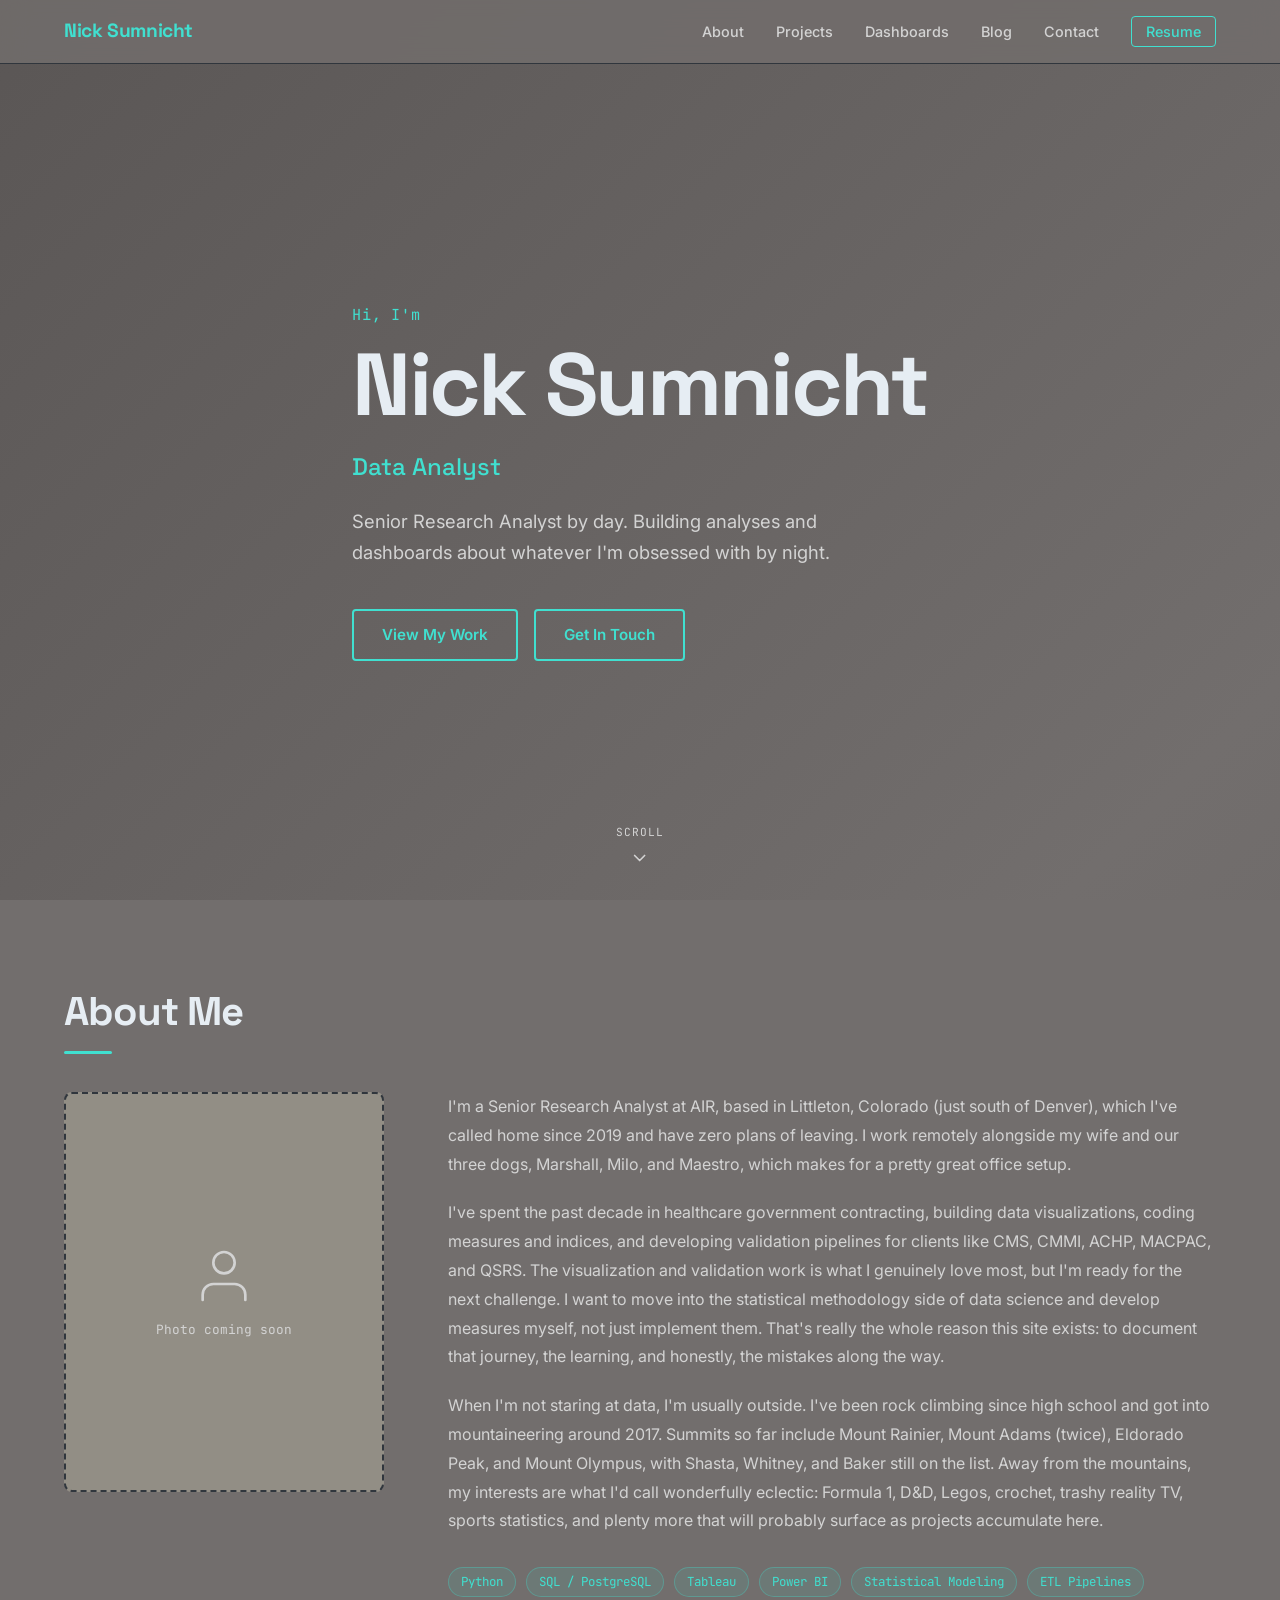
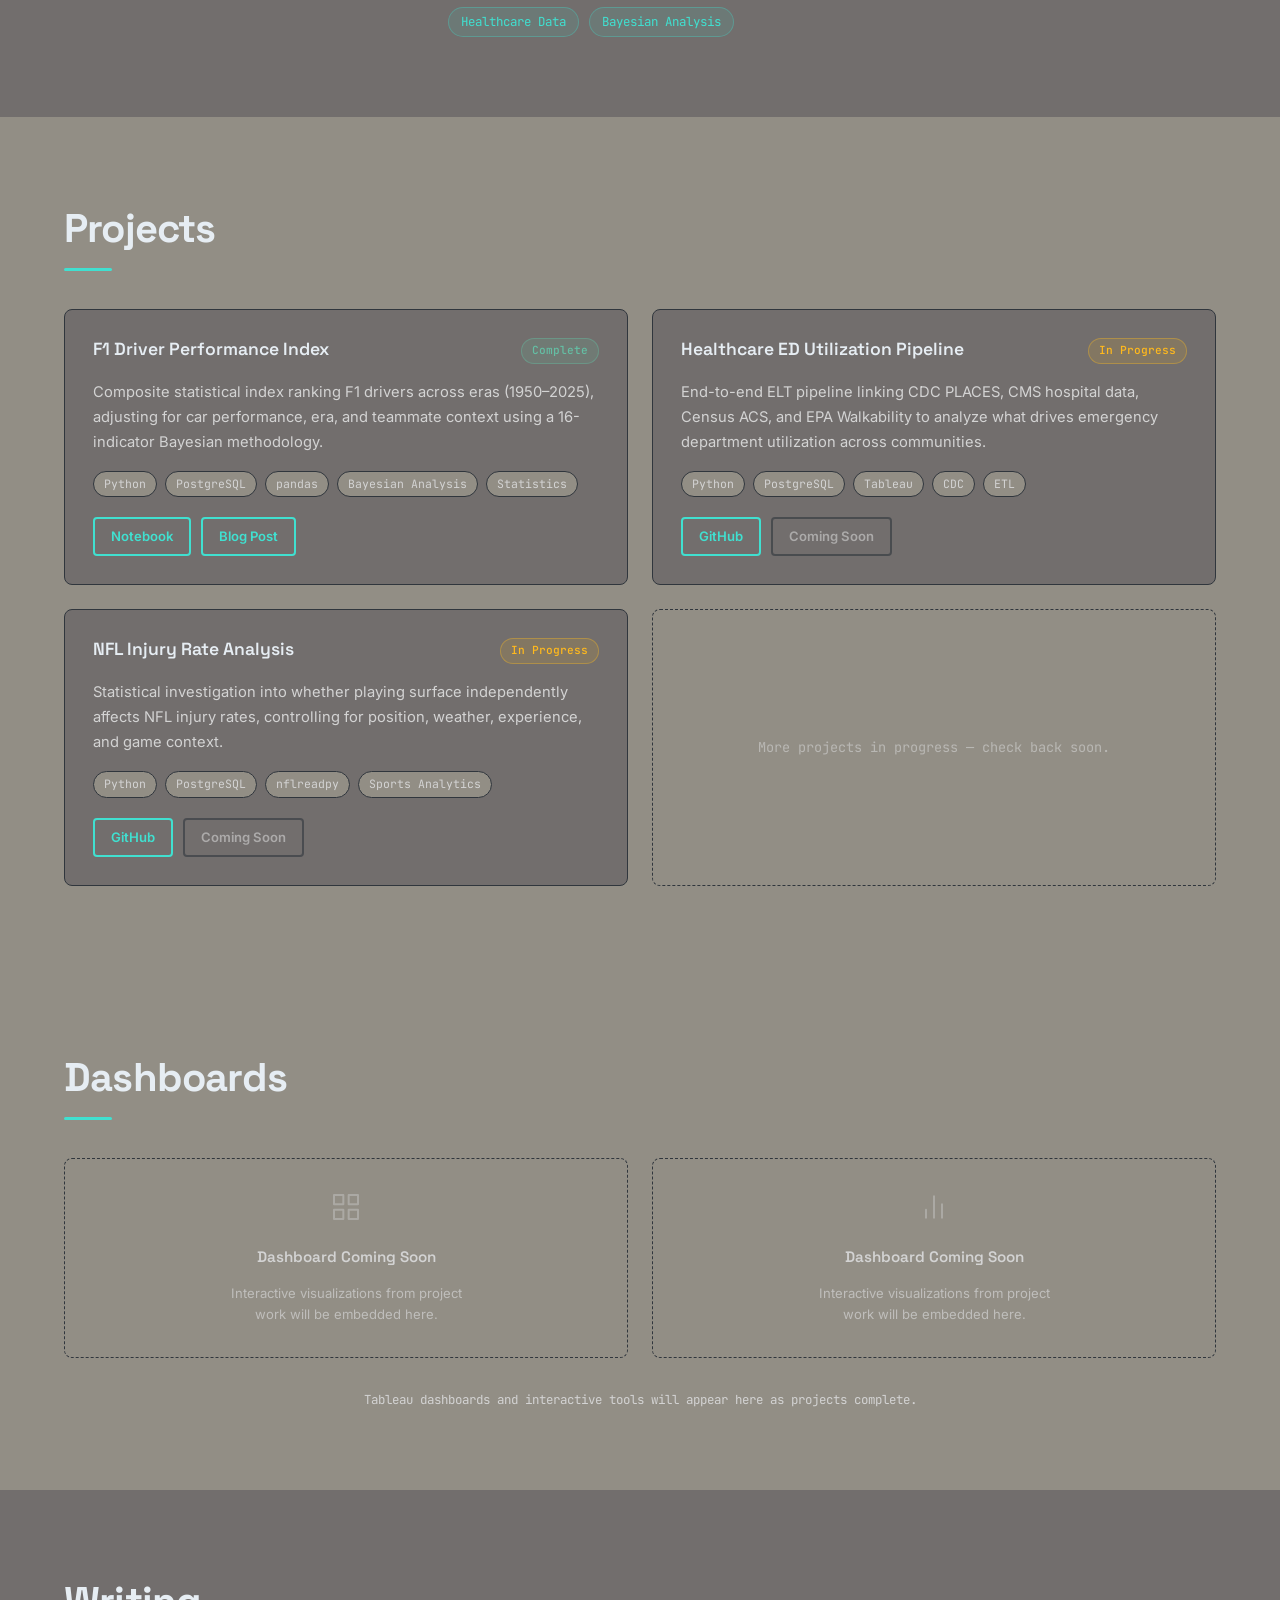
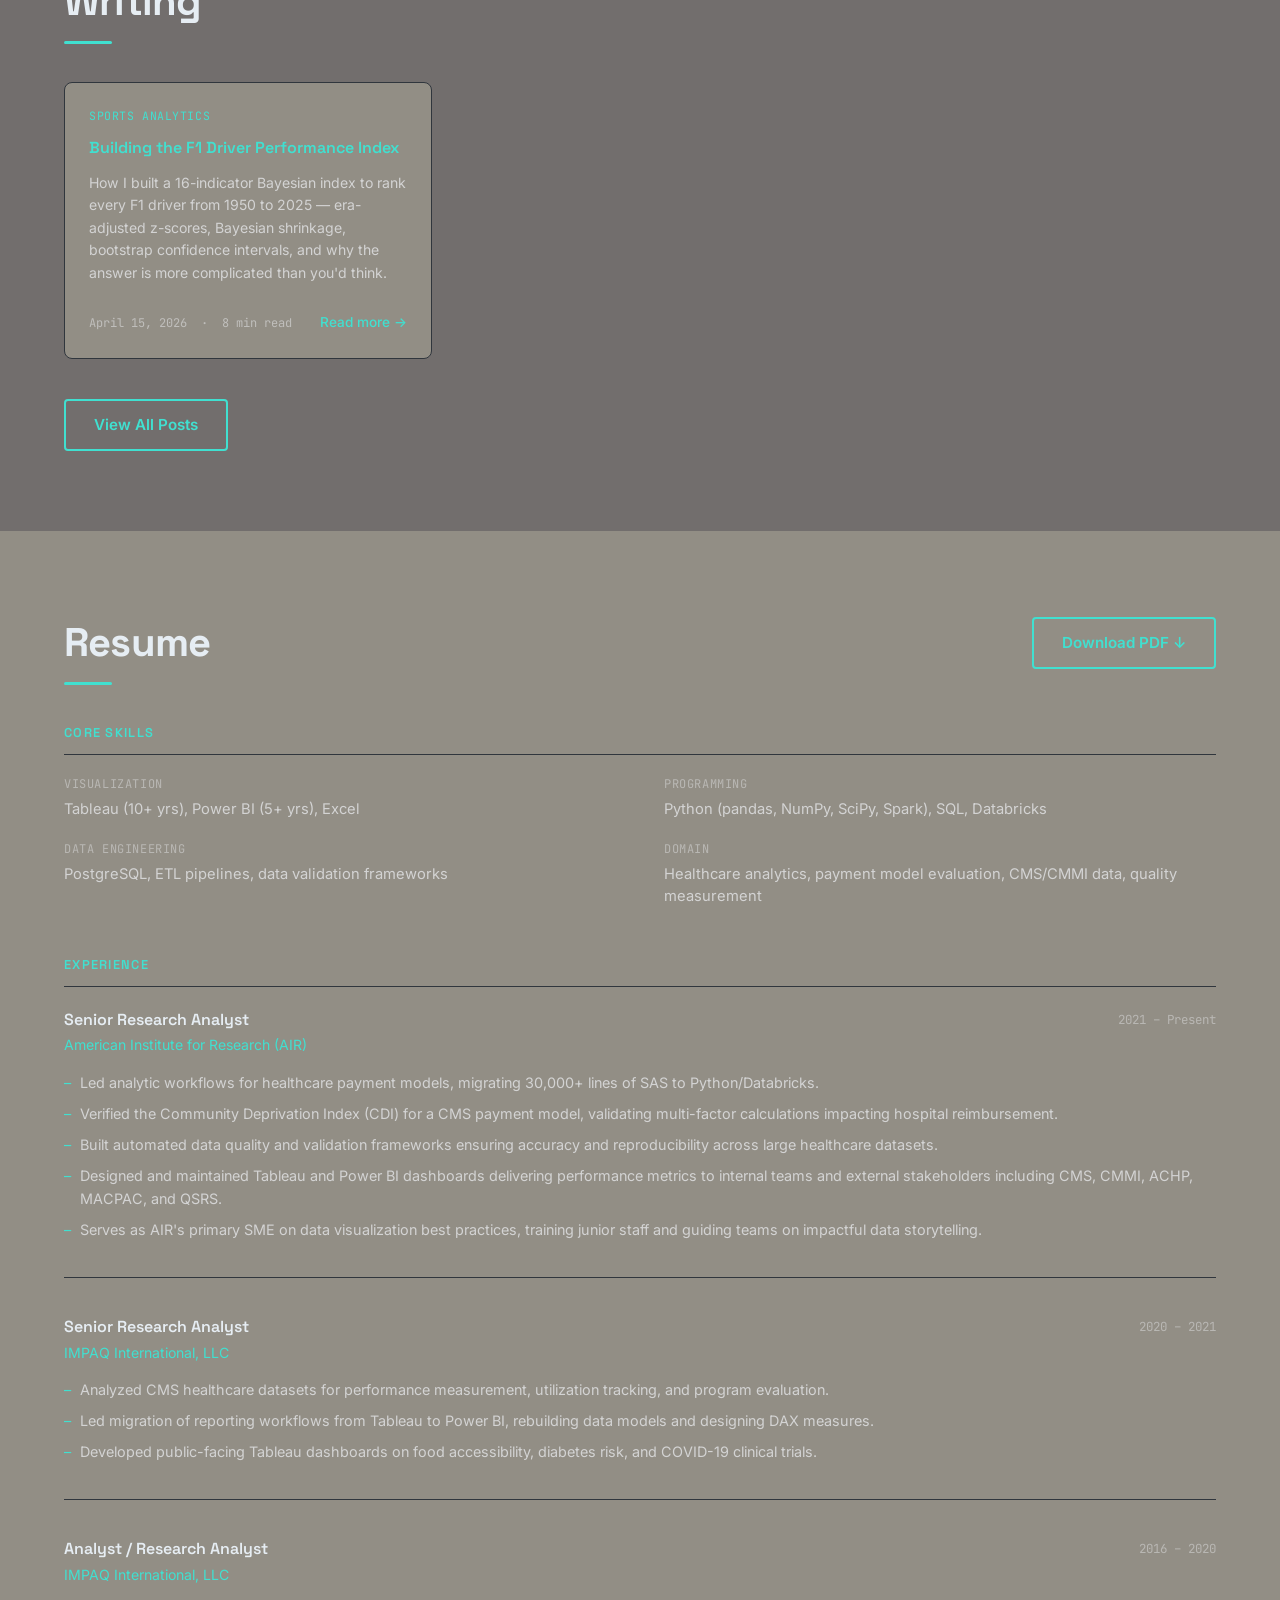
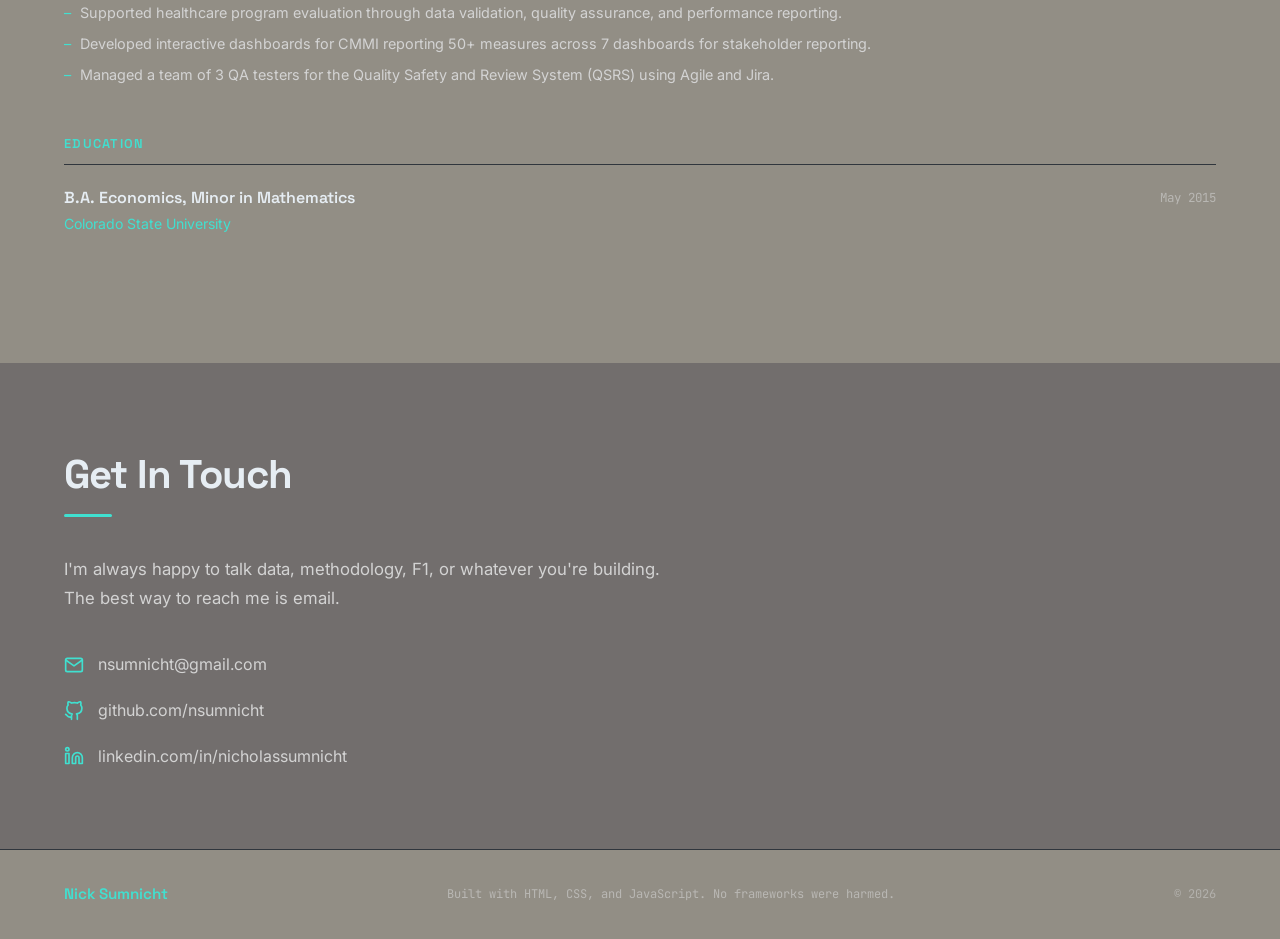
==== commit f59295f1: "Add F1 DPI blog post and update portfolio with notebook links - Add full blog post: posts/f1-driver-" ====
--- a/index.html
+++ b/index.html
@@ -184,8 +184,8 @@
               <span class="tag">Statistics</span>
             </div>
             <div class="project-card__actions">
-              <a href="https://github.com/nsumnicht" class="btn btn--outline btn--sm" target="_blank" rel="noopener">GitHub</a>
-              <a href="#" class="btn btn--outline btn--sm btn--disabled">Coming Soon</a>
+              <a href="https://github.com/nsumnicht/projects/blob/main/f1/notebooks/01_dpi_analysis.ipynb" class="btn btn--outline btn--sm" target="_blank" rel="noopener">Notebook</a>
+              <a href="posts/f1-driver-performance-index.html" class="btn btn--outline btn--sm">Blog Post</a>
             </div>
           </article>
 
@@ -307,15 +307,23 @@
 
         <h2 class="section-title fade-in">Writing</h2>
 
-        <!-- No posts yet: coming soon state -->
-        <div class="blog__coming-soon fade-in">
-          <p class="blog__coming-soon-text">
-            Project writeups and data deep-dives. First post coming soon.
-          </p>
-        </div>
-
-        <!-- TODO: when posts exist, replace the coming-soon block above
-             with a .blog__grid of .blog-card elements (see blog.html for structure) -->
+        <div class="blog__grid fade-in">
+
+          <article class="blog-card">
+            <span class="blog-card__category">Sports Analytics</span>
+            <h2 class="blog-card__title">
+              <a href="posts/f1-driver-performance-index.html">Building the F1 Driver Performance Index</a>
+            </h2>
+            <p class="blog-card__excerpt">
+              How I built a 16-indicator Bayesian index to rank every F1 driver from 1950 to 2025 — era-adjusted z-scores, Bayesian shrinkage, bootstrap confidence intervals, and why the answer is more complicated than you'd think.
+            </p>
+            <div class="blog-card__footer">
+              <span class="blog-card__meta">April 15, 2026 &nbsp;·&nbsp; 8 min read</span>
+              <a href="posts/f1-driver-performance-index.html" class="blog-card__link">Read more →</a>
+            </div>
+          </article>
+
+        </div>
 
         <div class="blog__footer fade-in">
           <a href="blog.html" class="btn btn--outline">View All Posts</a>
--- a/css/style.css
+++ b/css/style.css
@@ -11,6 +11,8 @@
 /* --- CSS Custom Properties (variables) --- */
 :root {
   /* Colors */
+  /* TODO: background greys may be too light — revisit once site has real content/photos.
+     bg-secondary (#928E85) and bg-tertiary (#9D9490) are the likely candidates to darken. */
   --bg-primary:    #726E6D;
   --bg-secondary:  #928E85;
   --bg-tertiary:   #9D9490;
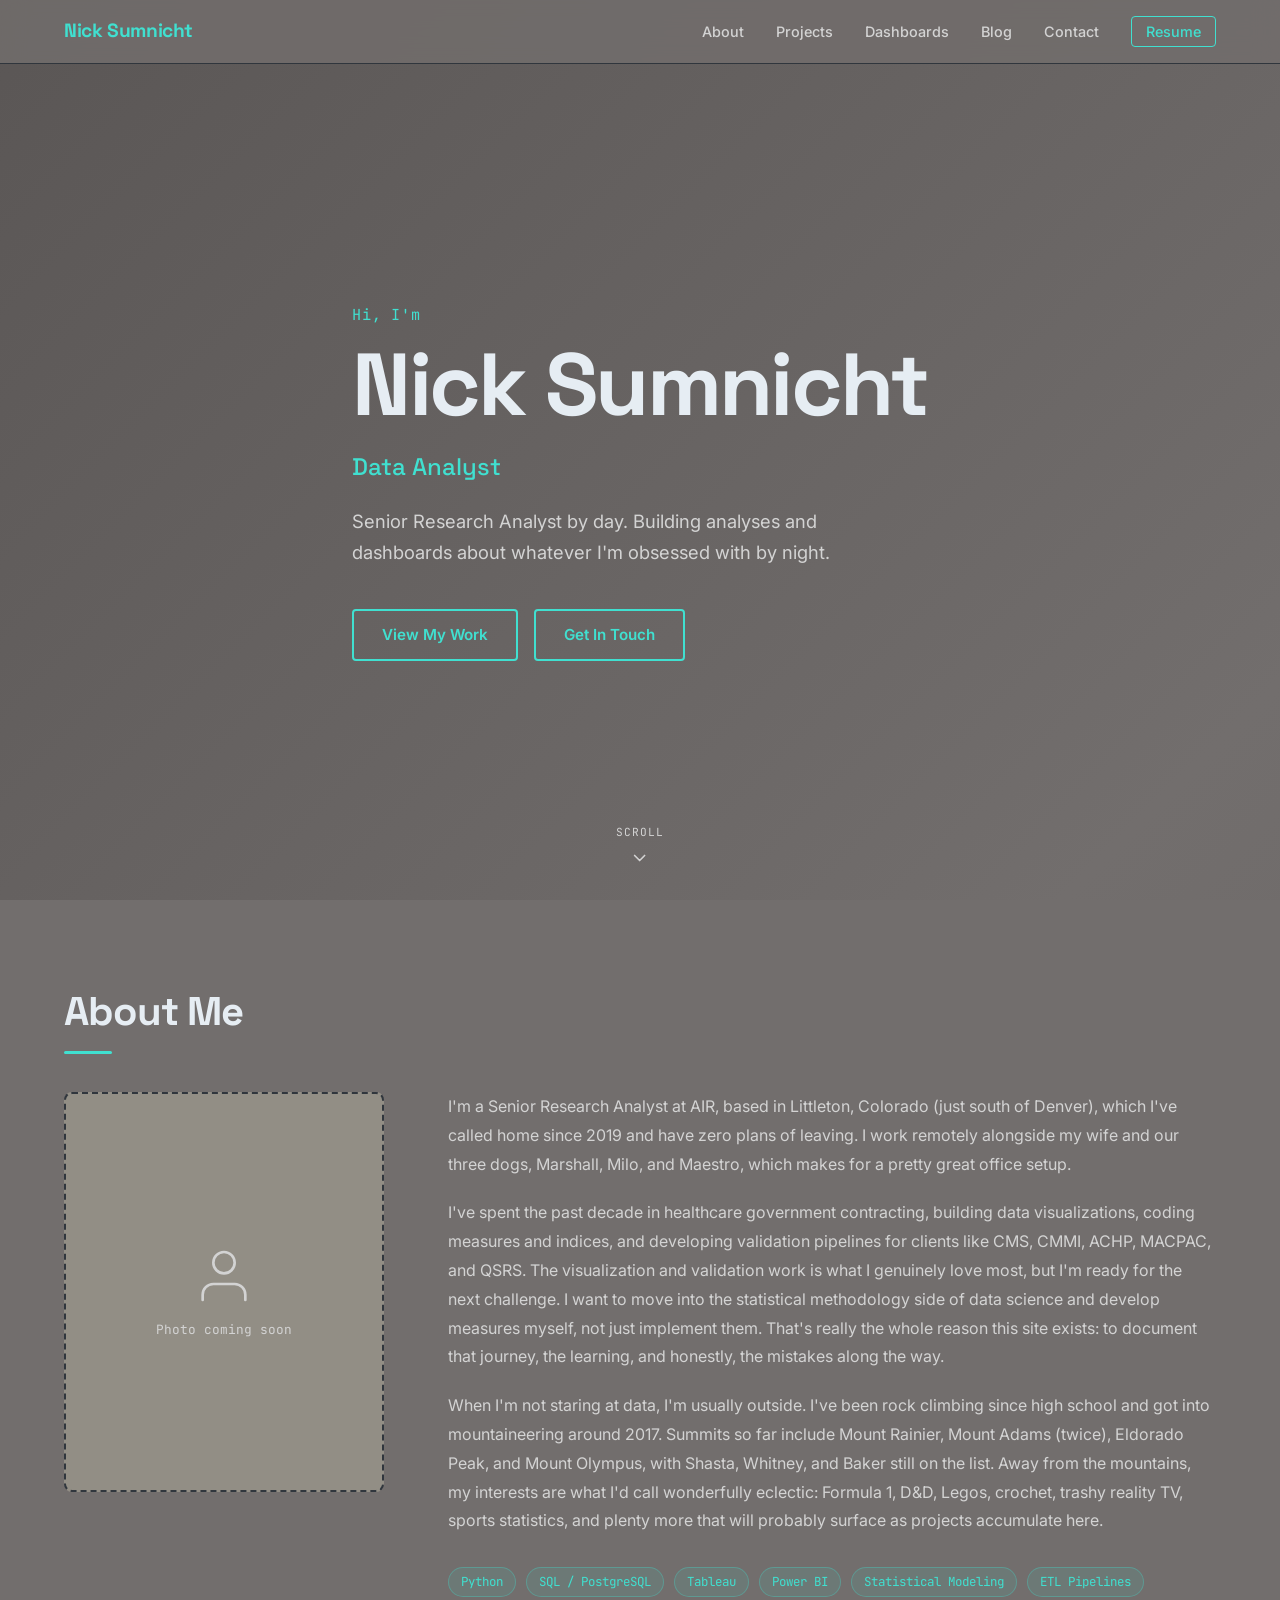
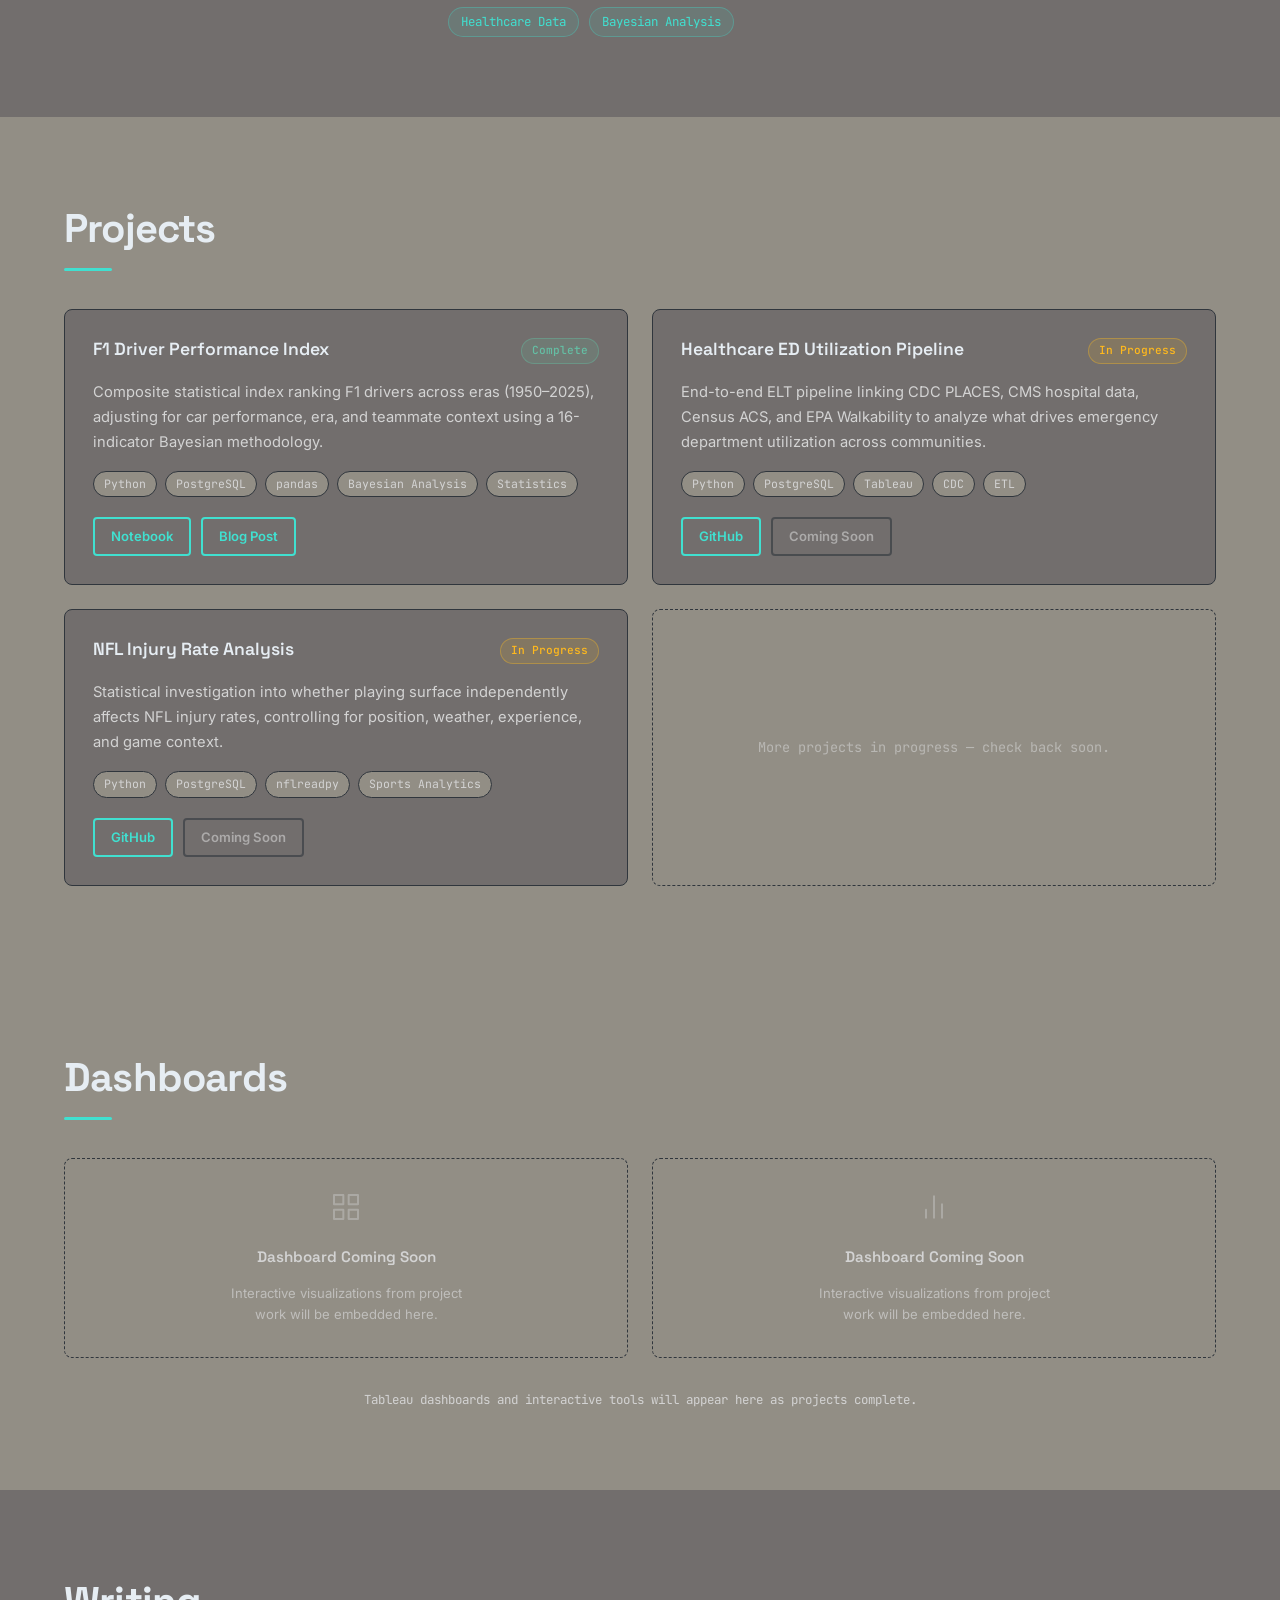
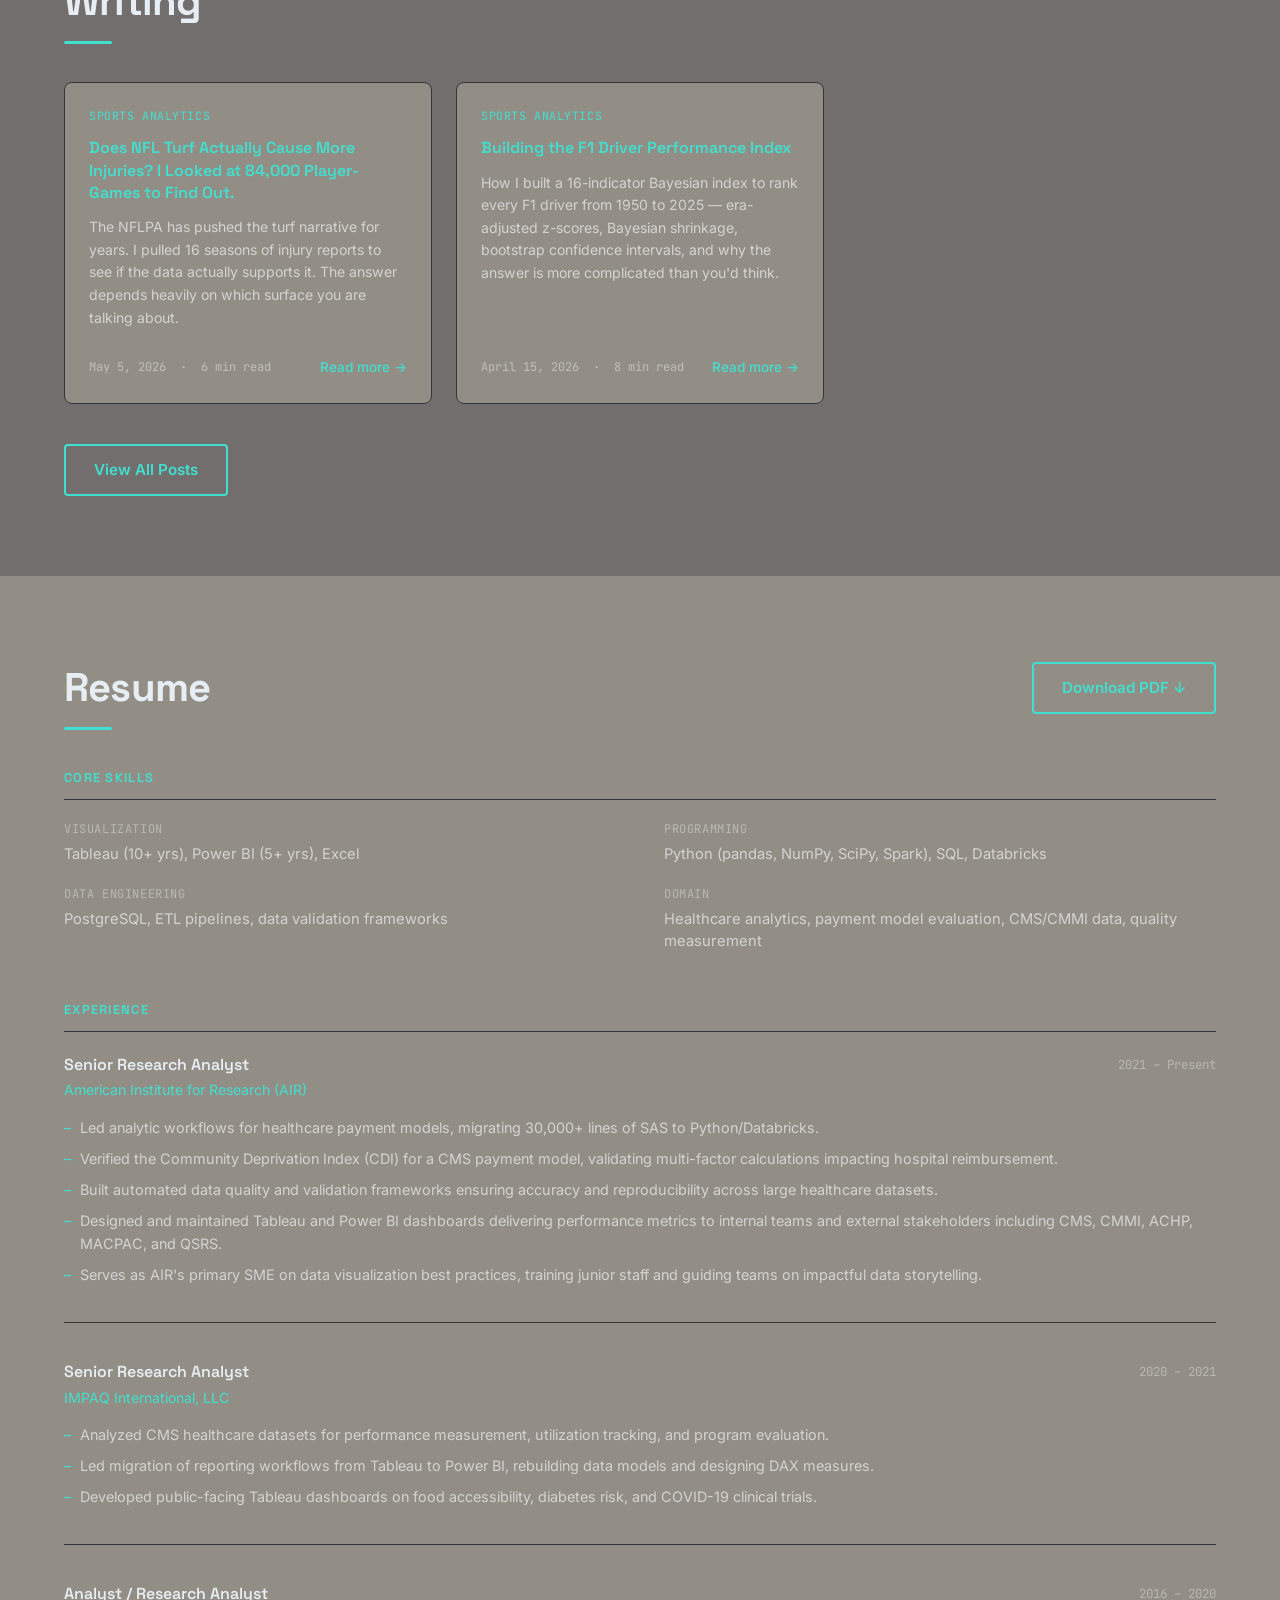
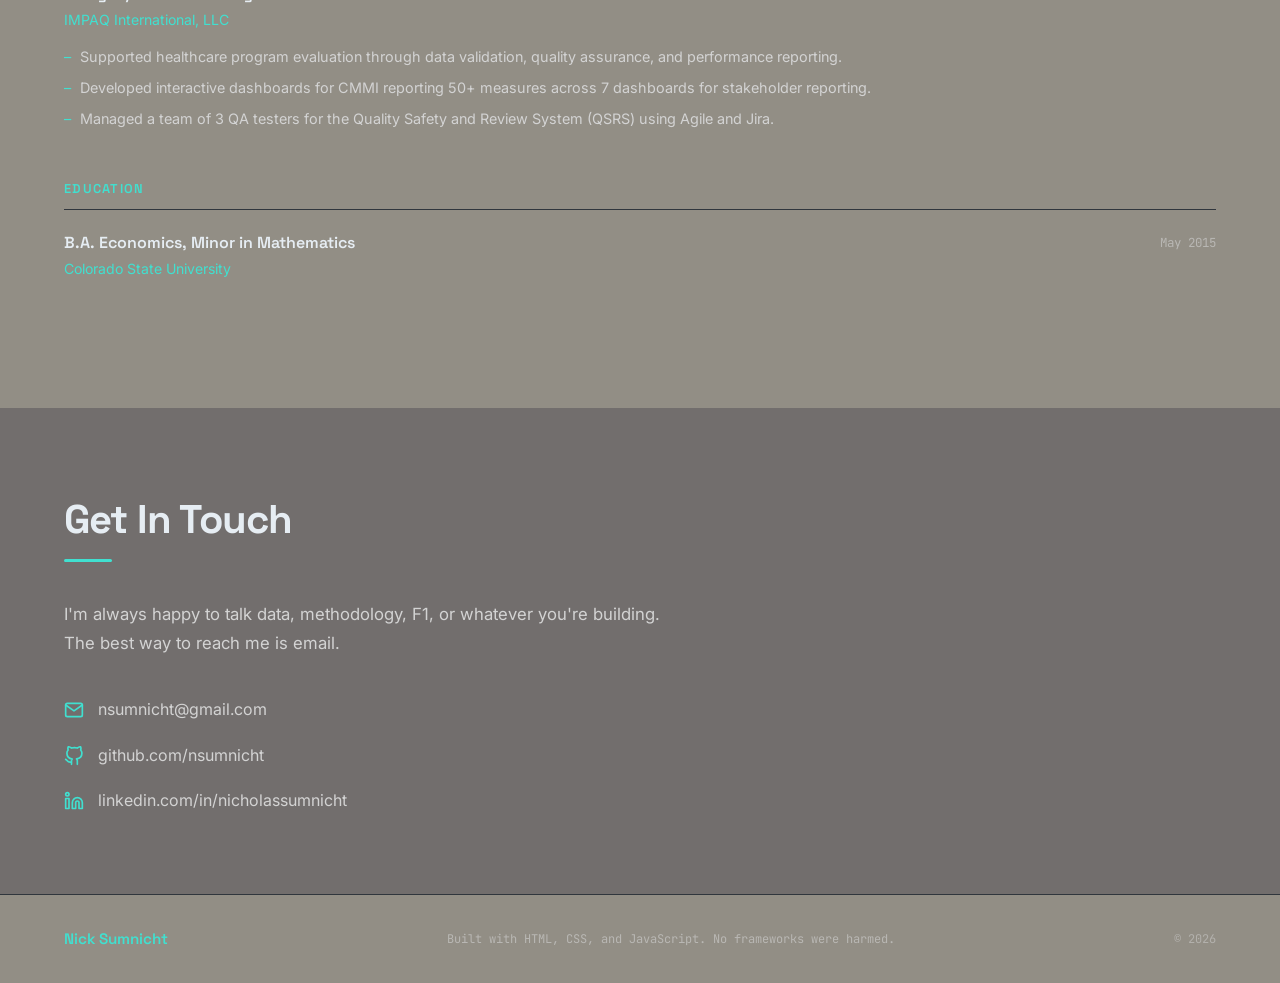
==== commit ce019bed: "docs(blog): add NFL turf injury analysis post Section 1 of the NFL injury rate analysis. Covers surf" ====
--- a/index.html
+++ b/index.html
@@ -312,6 +312,20 @@
           <article class="blog-card">
             <span class="blog-card__category">Sports Analytics</span>
             <h2 class="blog-card__title">
+              <a href="posts/nfl-turf-injury-analysis.html">Does NFL Turf Actually Cause More Injuries? I Looked at 84,000 Player-Games to Find Out.</a>
+            </h2>
+            <p class="blog-card__excerpt">
+              The NFLPA has pushed the turf narrative for years. I pulled 16 seasons of injury reports to see if the data actually supports it. The answer depends heavily on which surface you are talking about.
+            </p>
+            <div class="blog-card__footer">
+              <span class="blog-card__meta">May 5, 2026 &nbsp;·&nbsp; 6 min read</span>
+              <a href="posts/nfl-turf-injury-analysis.html" class="blog-card__link">Read more →</a>
+            </div>
+          </article>
+
+          <article class="blog-card">
+            <span class="blog-card__category">Sports Analytics</span>
+            <h2 class="blog-card__title">
               <a href="posts/f1-driver-performance-index.html">Building the F1 Driver Performance Index</a>
             </h2>
             <p class="blog-card__excerpt">
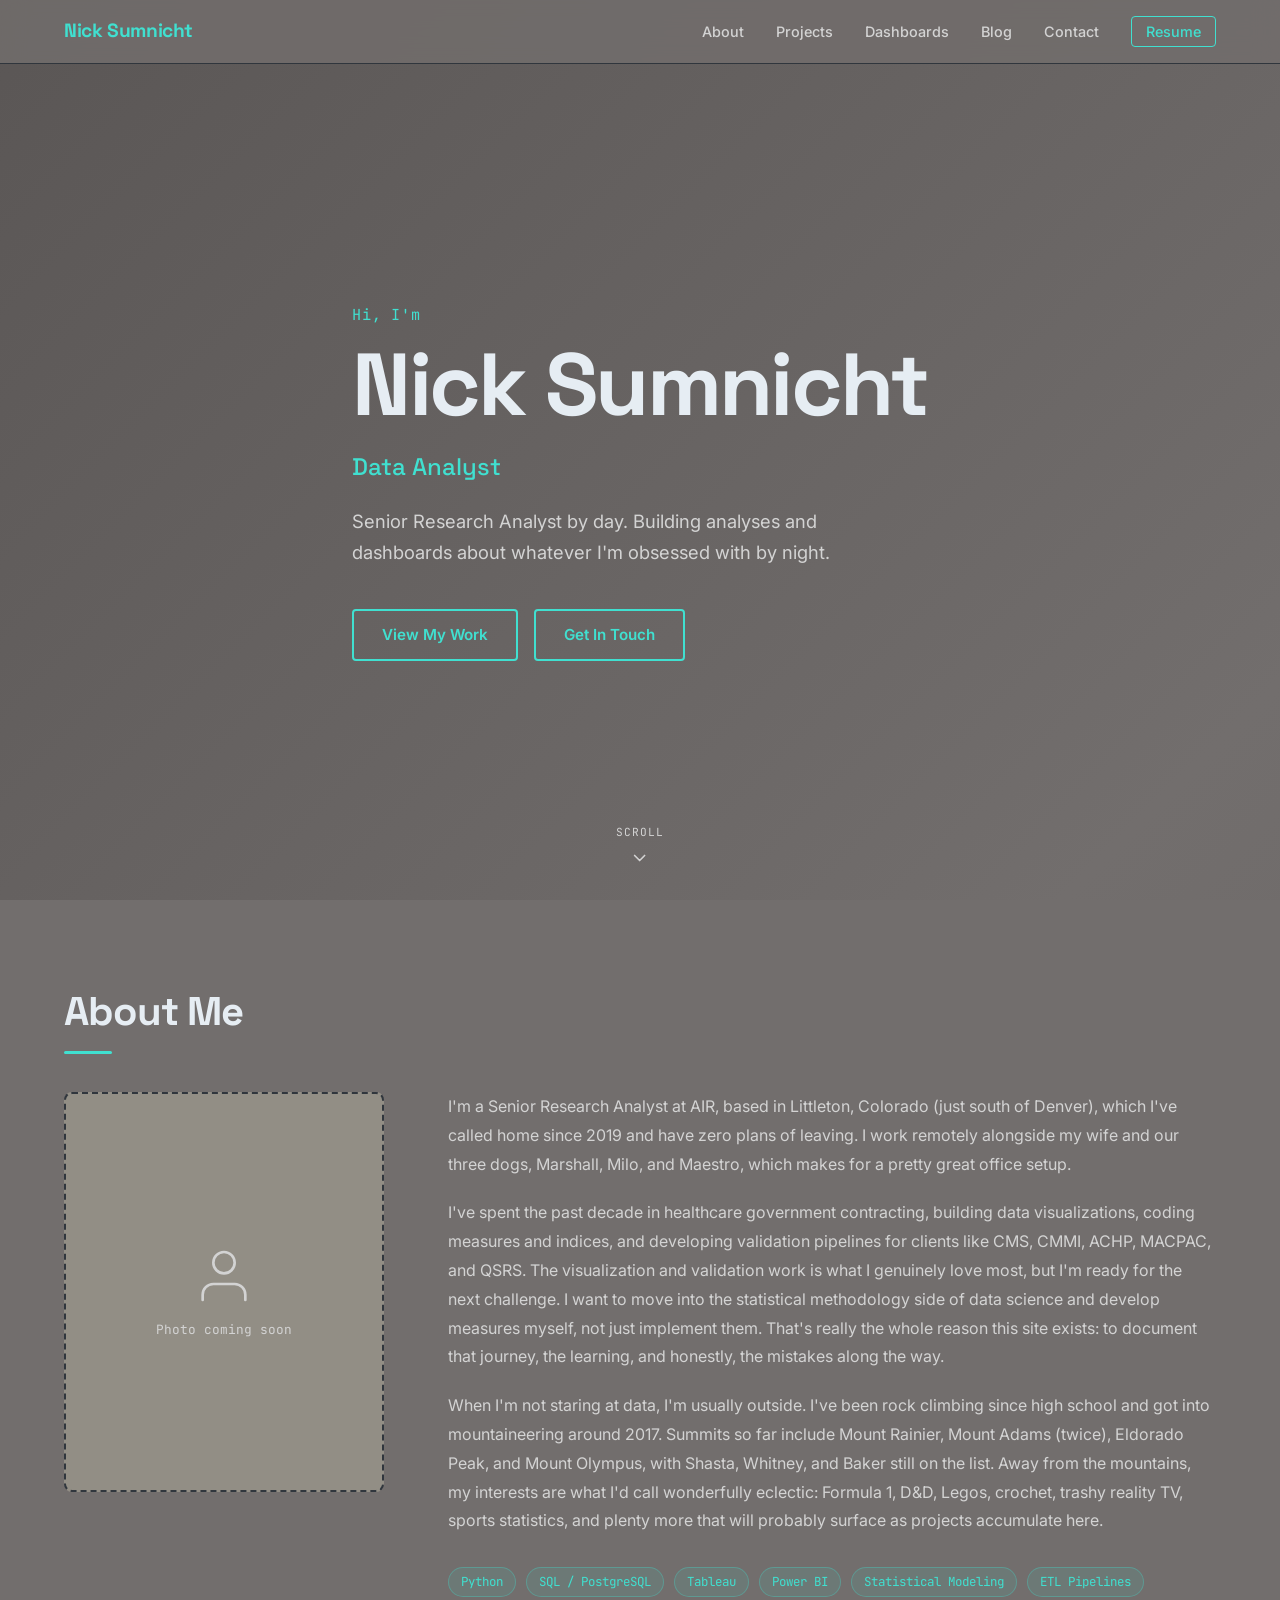
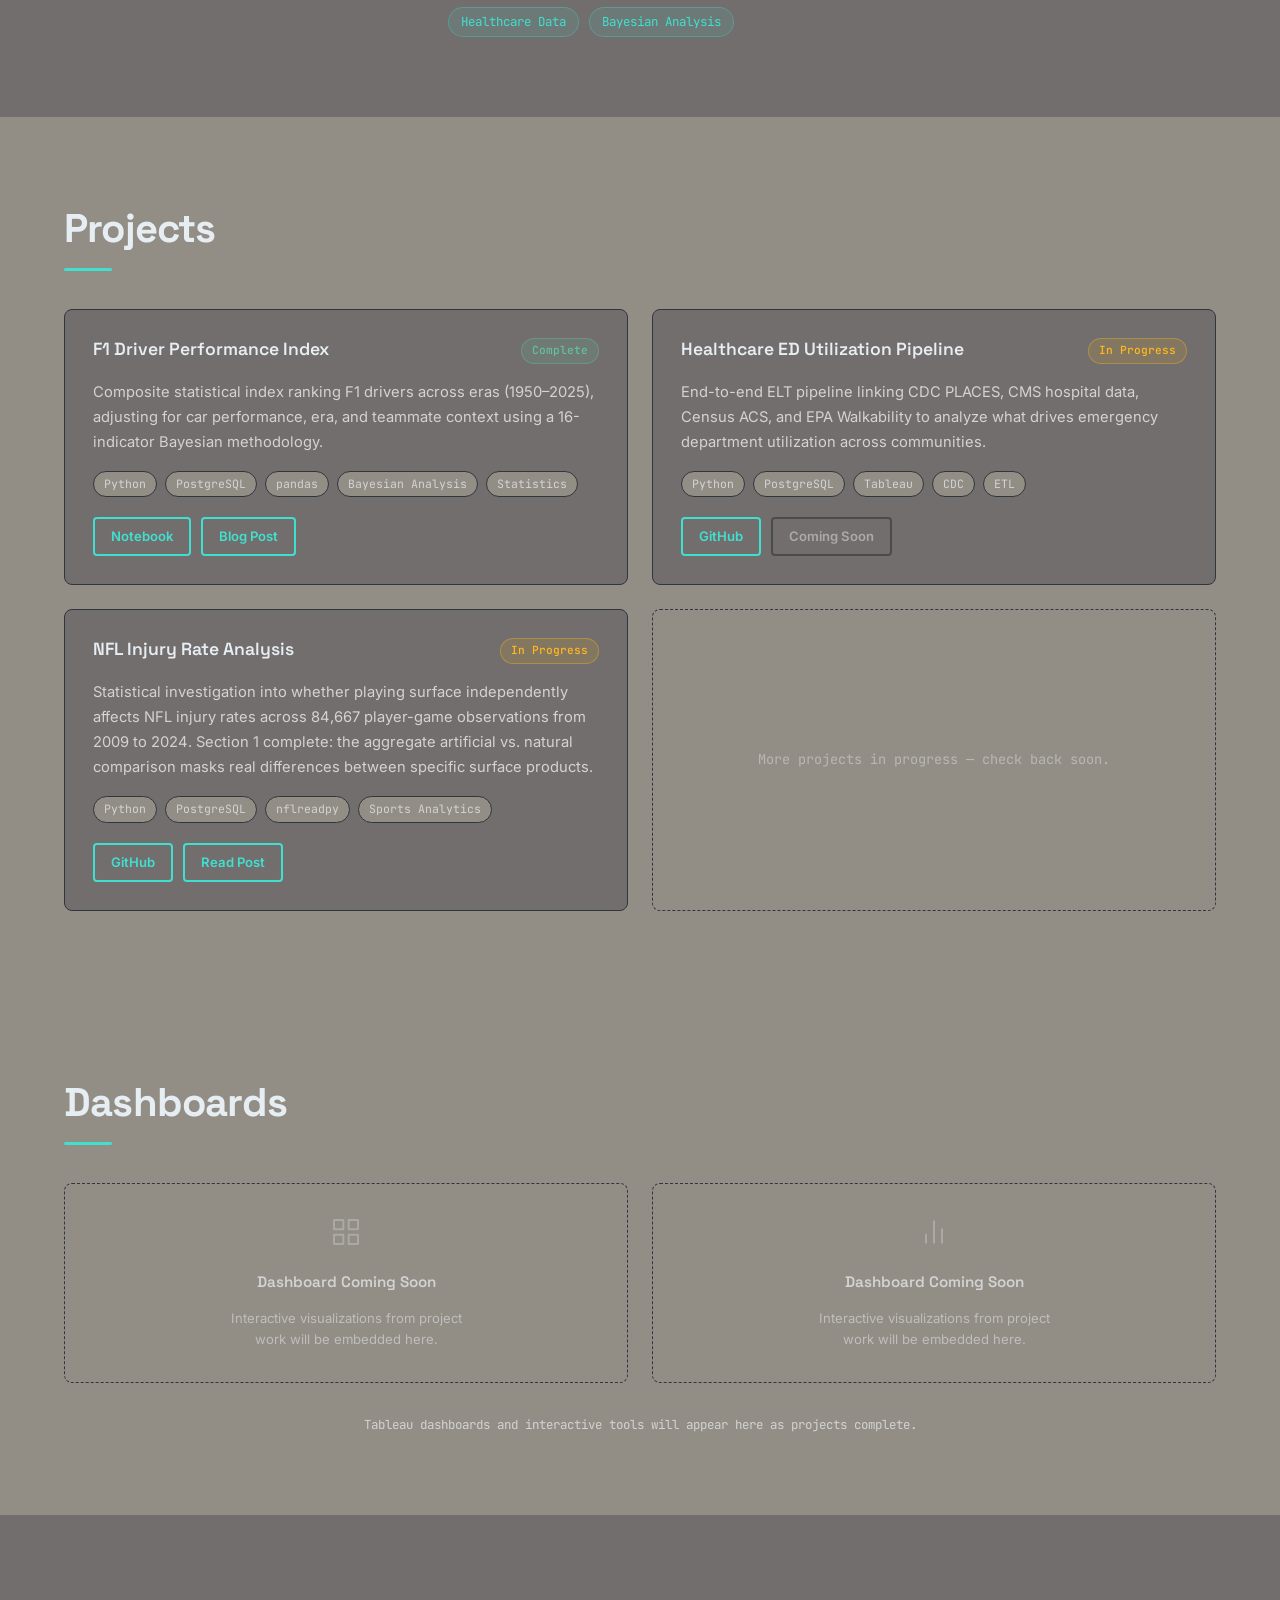
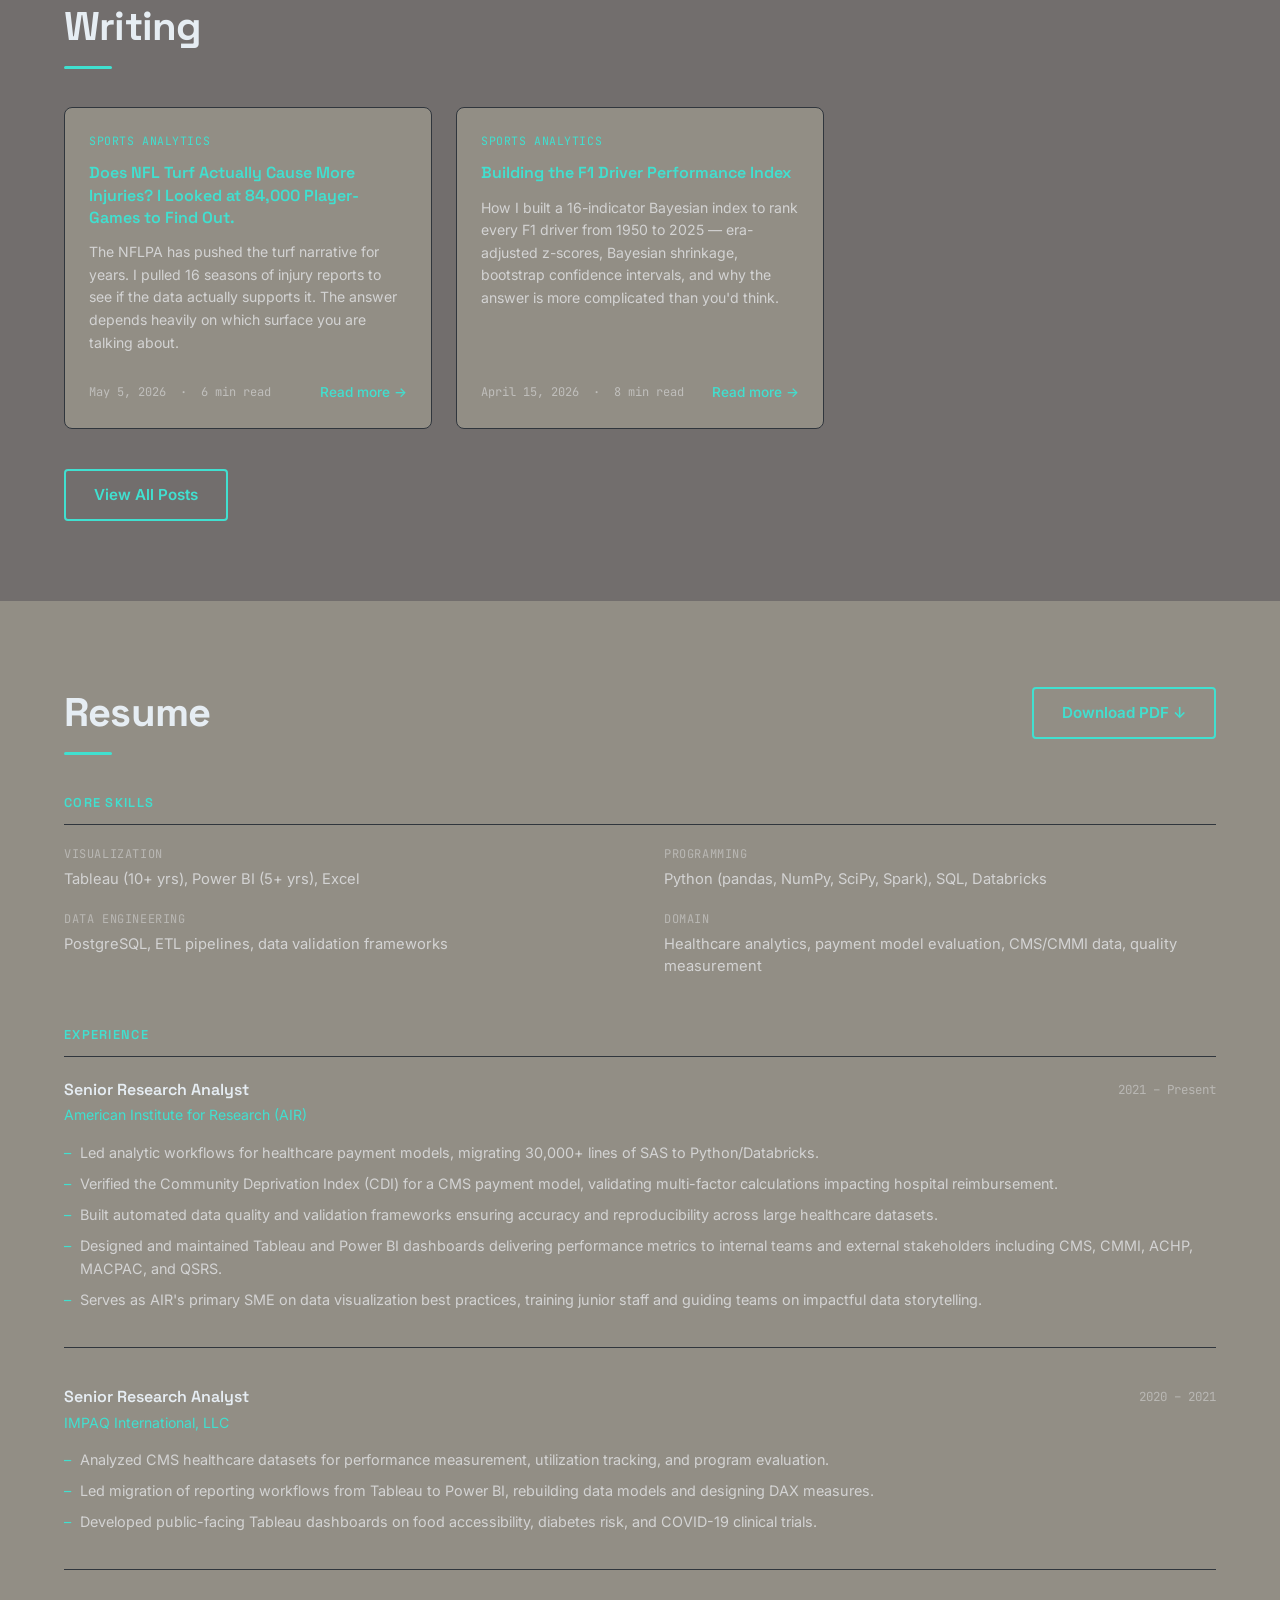
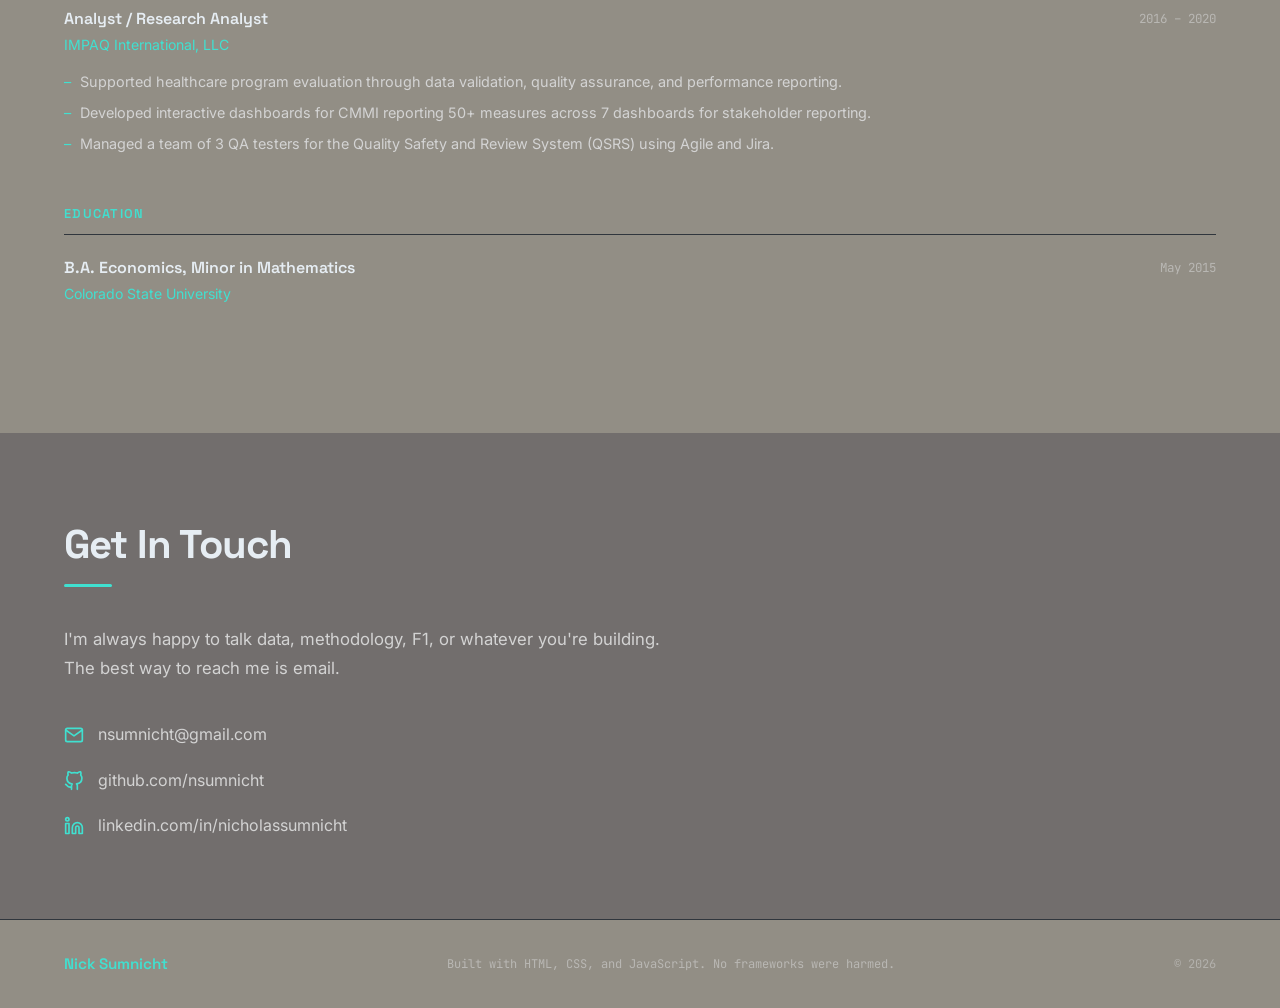
==== commit 498612f6: "docs(projects): update NFL project card with description and blog post link Co-Authored-By: Claude S" ====
--- a/index.html
+++ b/index.html
@@ -219,8 +219,7 @@
               <span class="badge badge--progress">In Progress</span>
             </div>
             <p class="project-card__desc">
-              <!-- TODO: update this description -->
-              Statistical investigation into whether playing surface independently affects NFL injury rates, controlling for position, weather, experience, and game context.
+              Statistical investigation into whether playing surface independently affects NFL injury rates across 84,667 player-game observations from 2009 to 2024. Section 1 complete: the aggregate artificial vs. natural comparison masks real differences between specific surface products.
             </p>
             <div class="project-card__tags">
               <span class="tag">Python</span>
@@ -230,7 +229,7 @@
             </div>
             <div class="project-card__actions">
               <a href="https://github.com/nsumnicht" class="btn btn--outline btn--sm" target="_blank" rel="noopener">GitHub</a>
-              <a href="#" class="btn btn--outline btn--sm btn--disabled">Coming Soon</a>
+              <a href="posts/nfl-turf-injury-analysis.html" class="btn btn--outline btn--sm">Read Post</a>
             </div>
           </article>
 
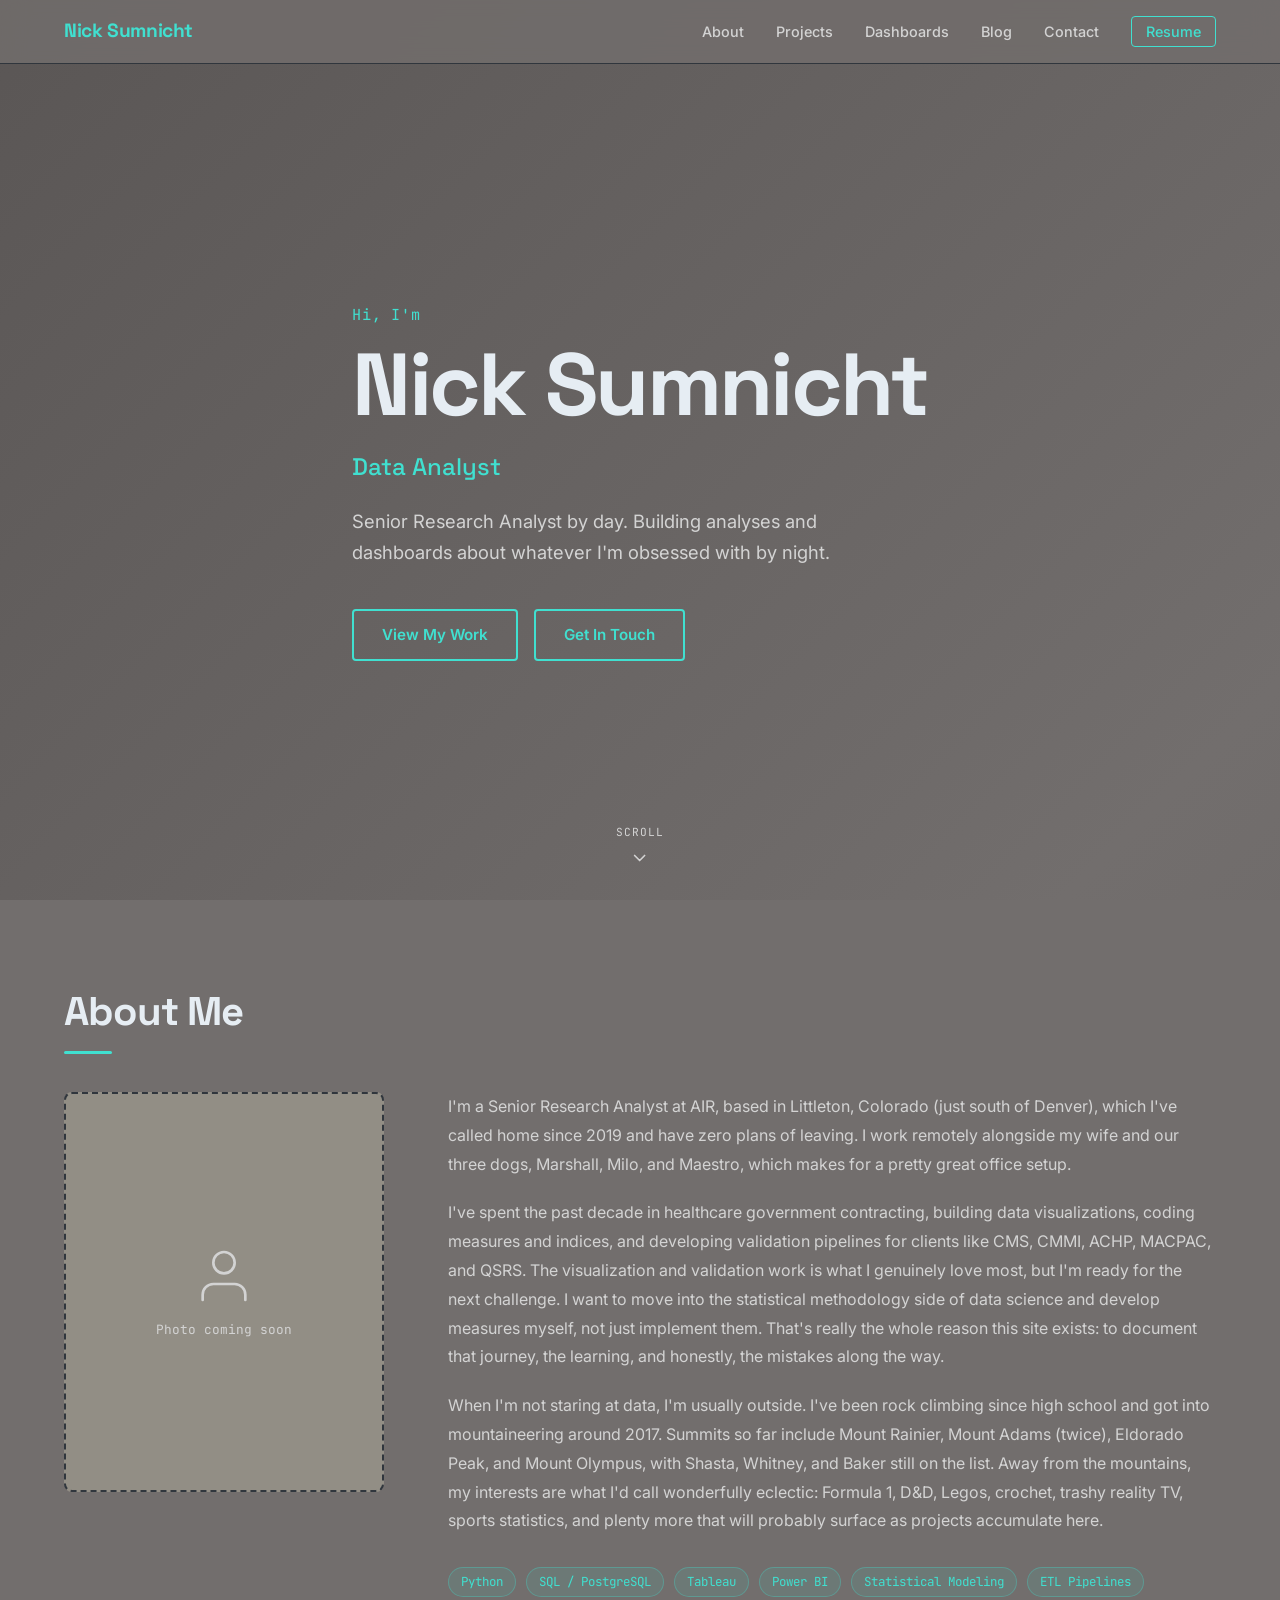
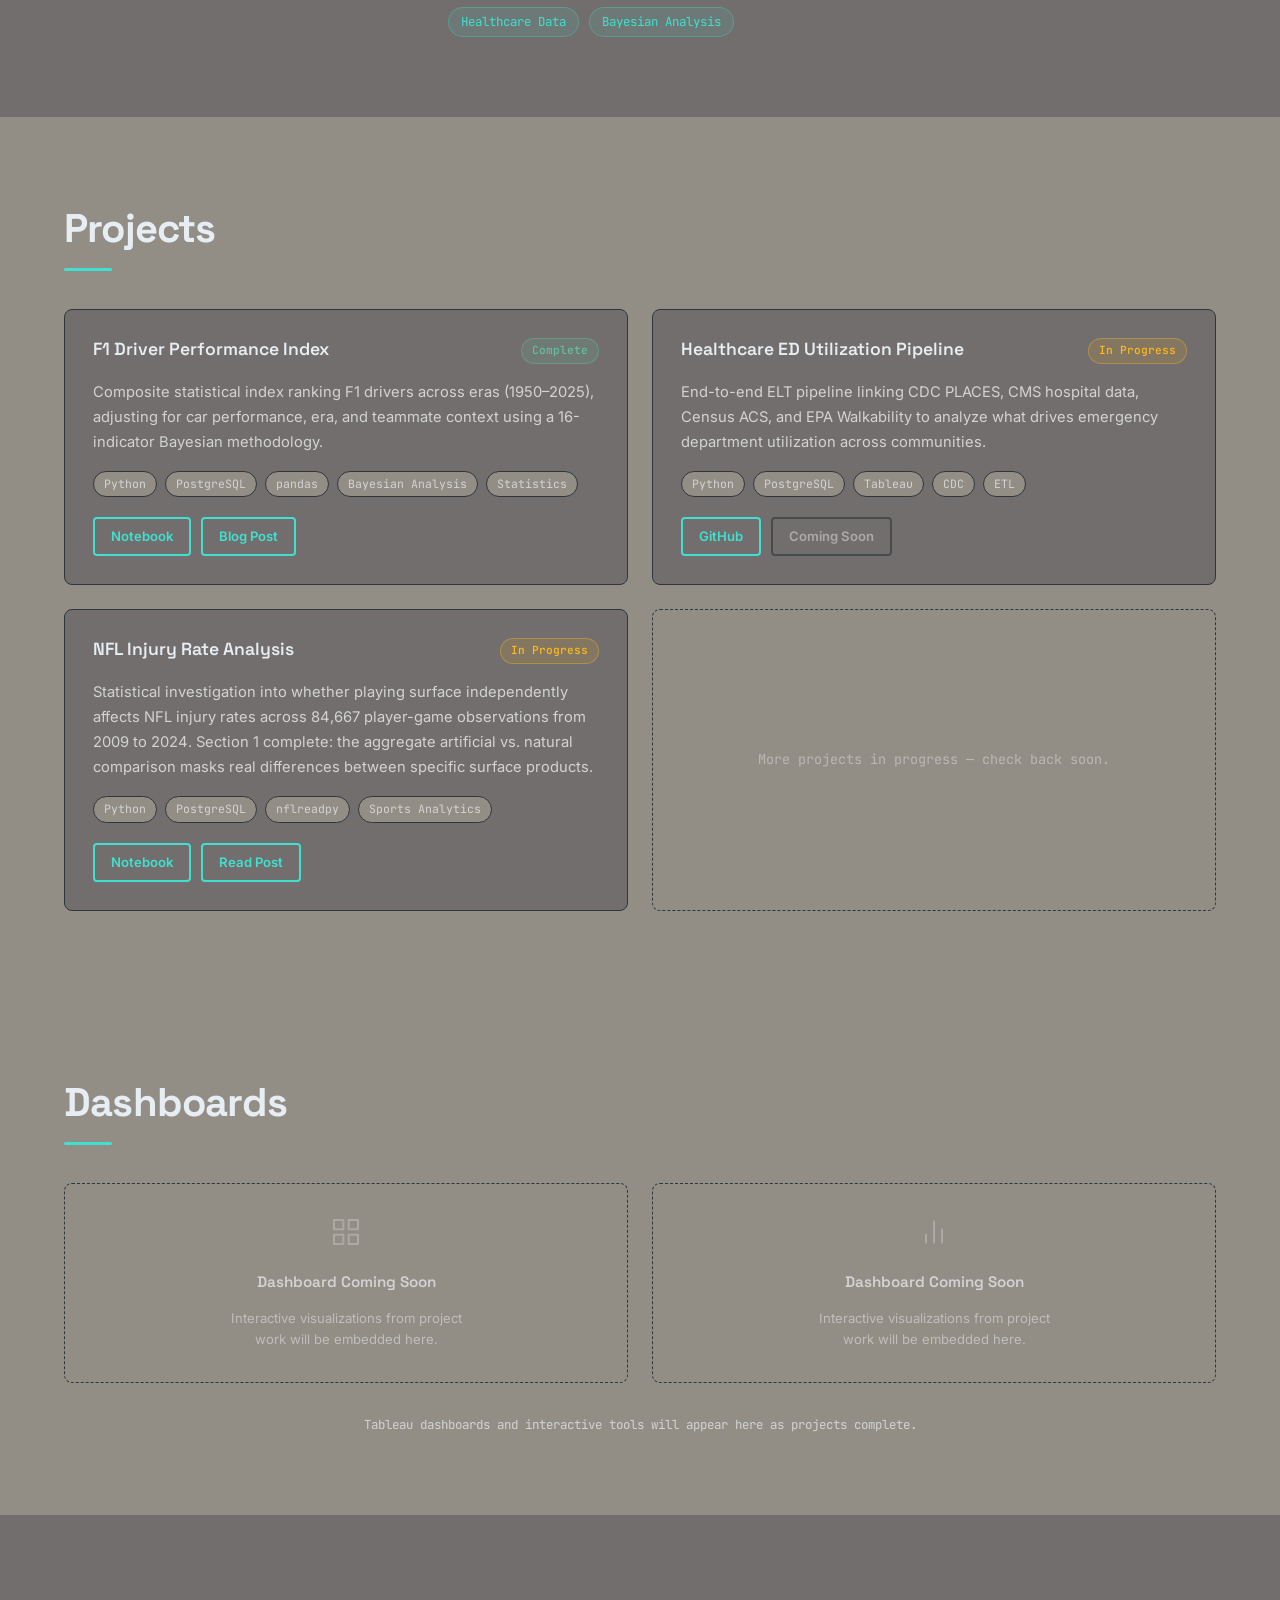
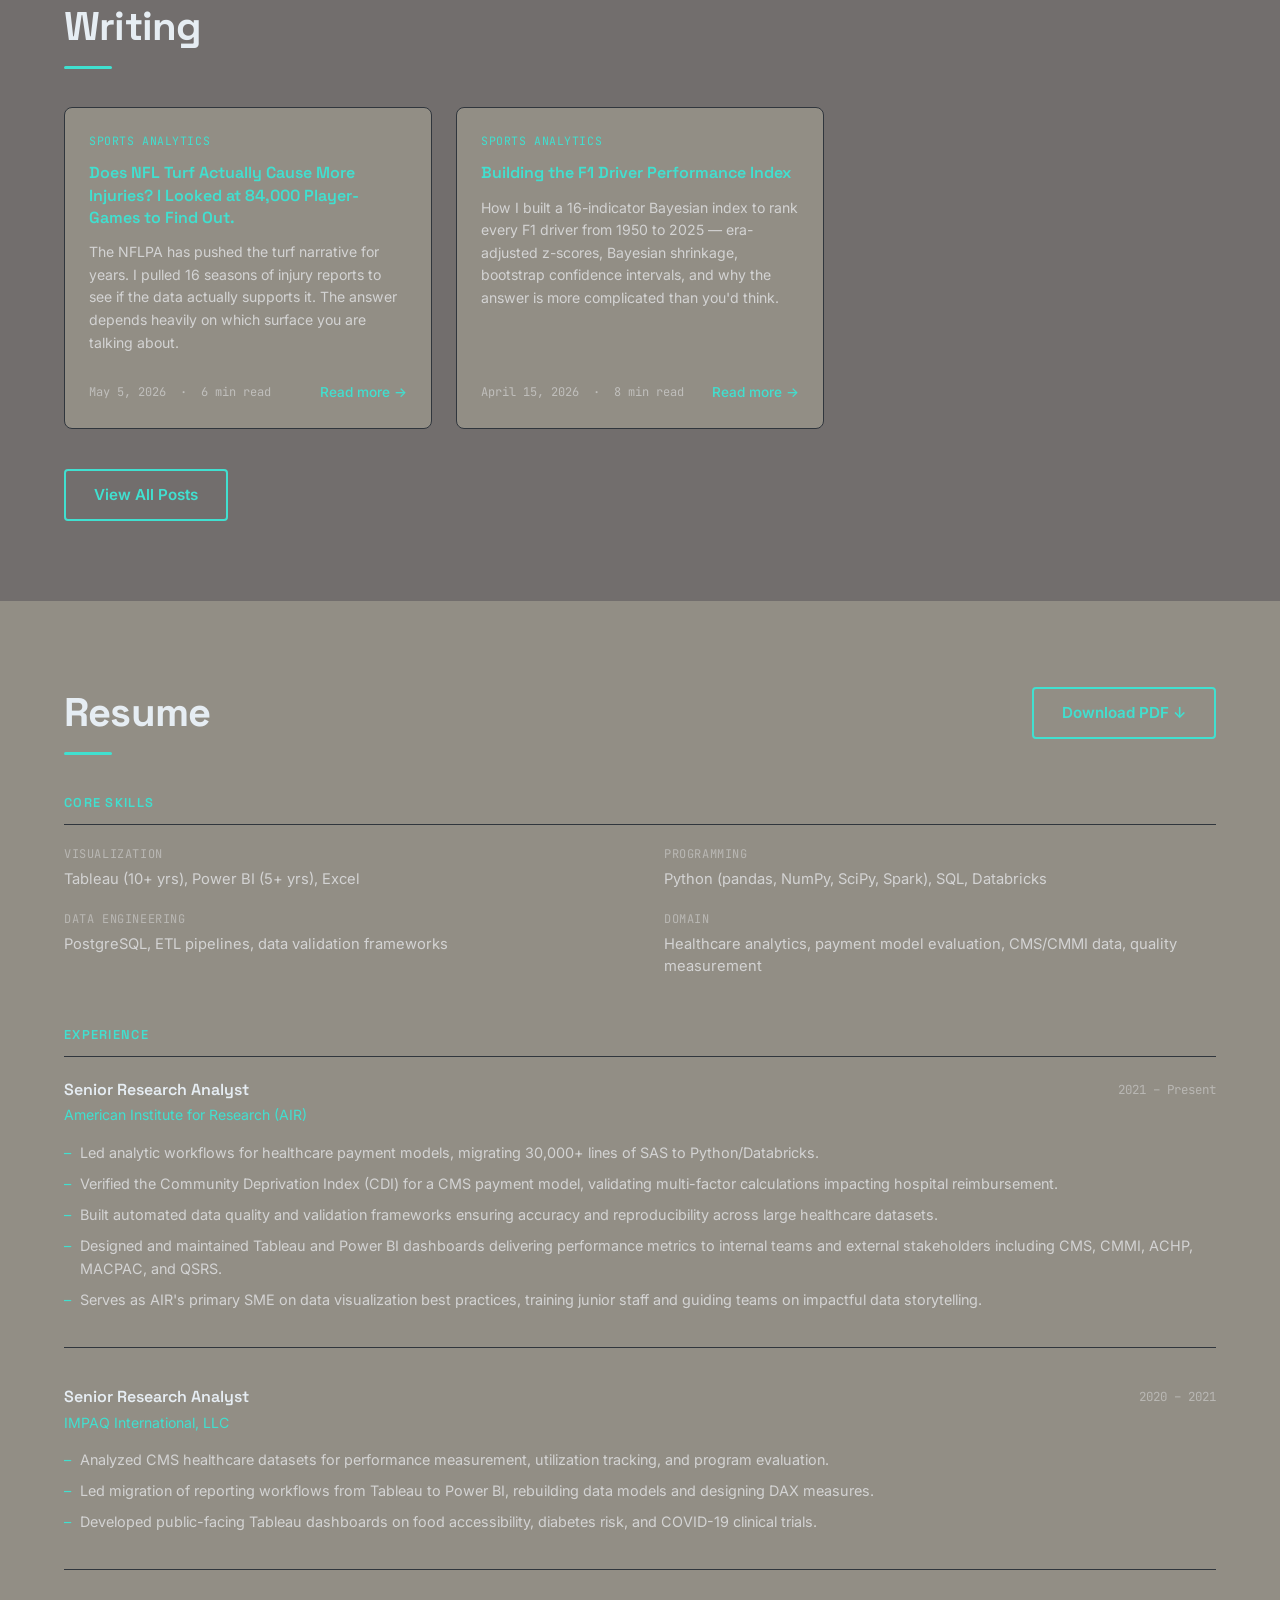
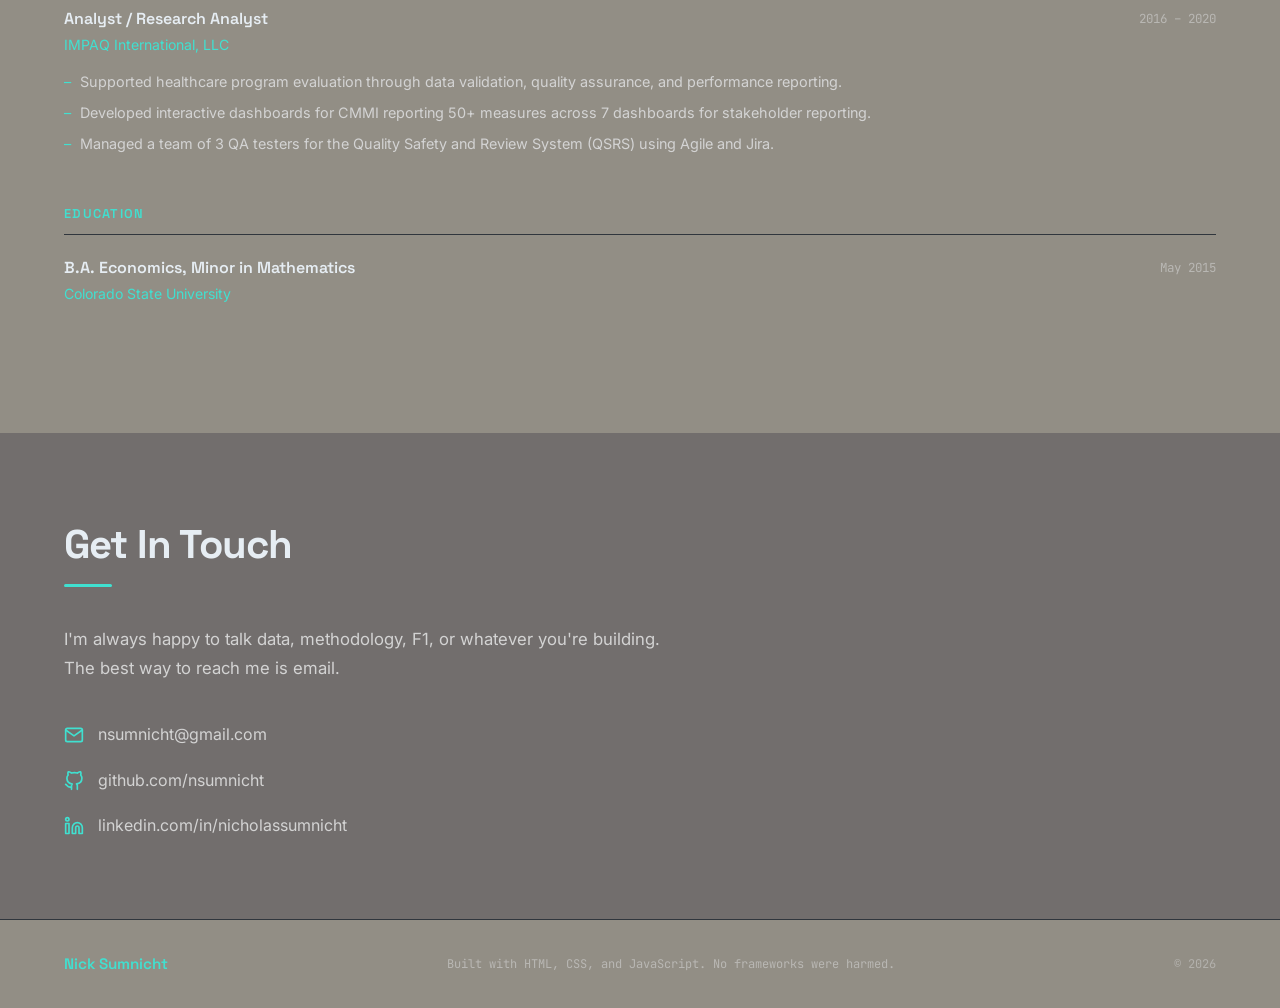
==== commit bc5b154f: "Add notebook link to NFL project card and blog post Co-Authored-By: Claude Sonnet 4.6 <noreply@anthr" ====
--- a/index.html
+++ b/index.html
@@ -228,7 +228,7 @@
               <span class="tag">Sports Analytics</span>
             </div>
             <div class="project-card__actions">
-              <a href="https://github.com/nsumnicht" class="btn btn--outline btn--sm" target="_blank" rel="noopener">GitHub</a>
+              <a href="https://github.com/nsumnicht/projects/blob/main/nfl/notebooks/04_nfl_injury_analysis.ipynb" class="btn btn--outline btn--sm" target="_blank" rel="noopener">Notebook</a>
               <a href="posts/nfl-turf-injury-analysis.html" class="btn btn--outline btn--sm">Read Post</a>
             </div>
           </article>
